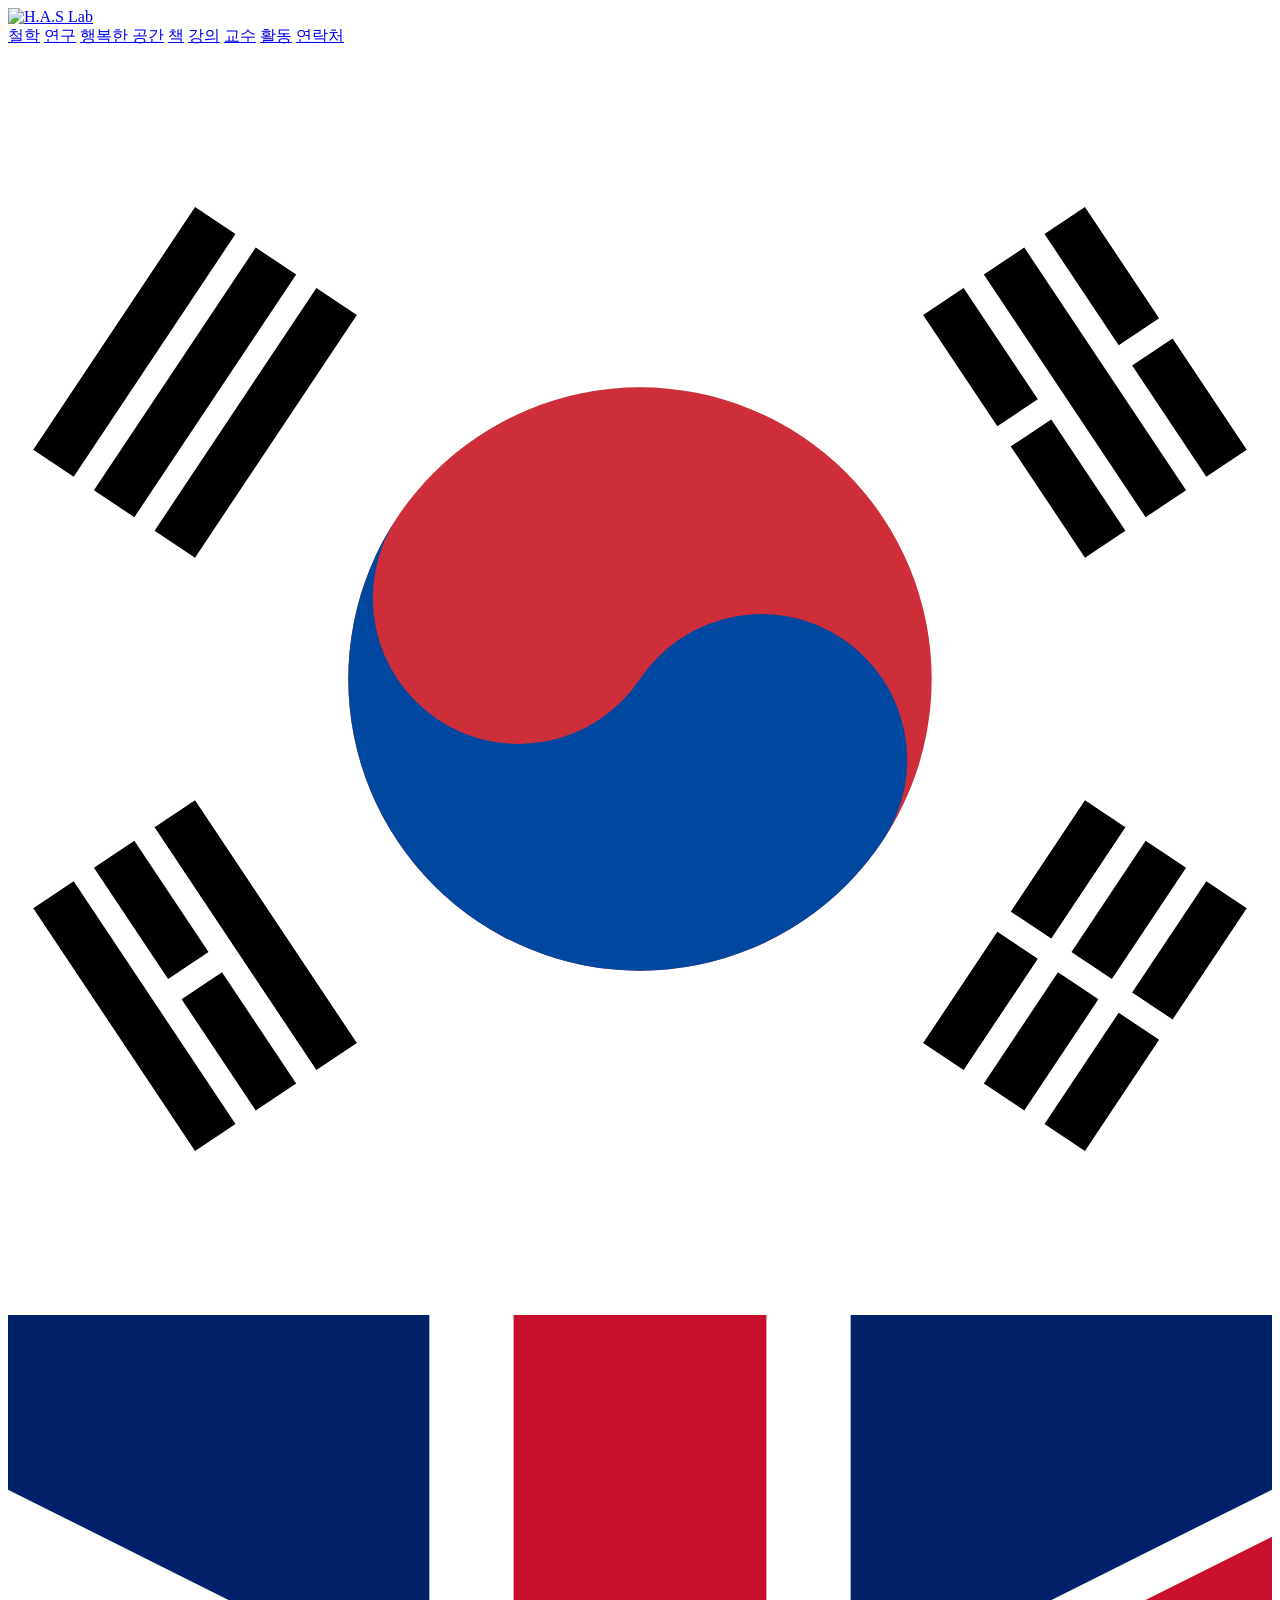
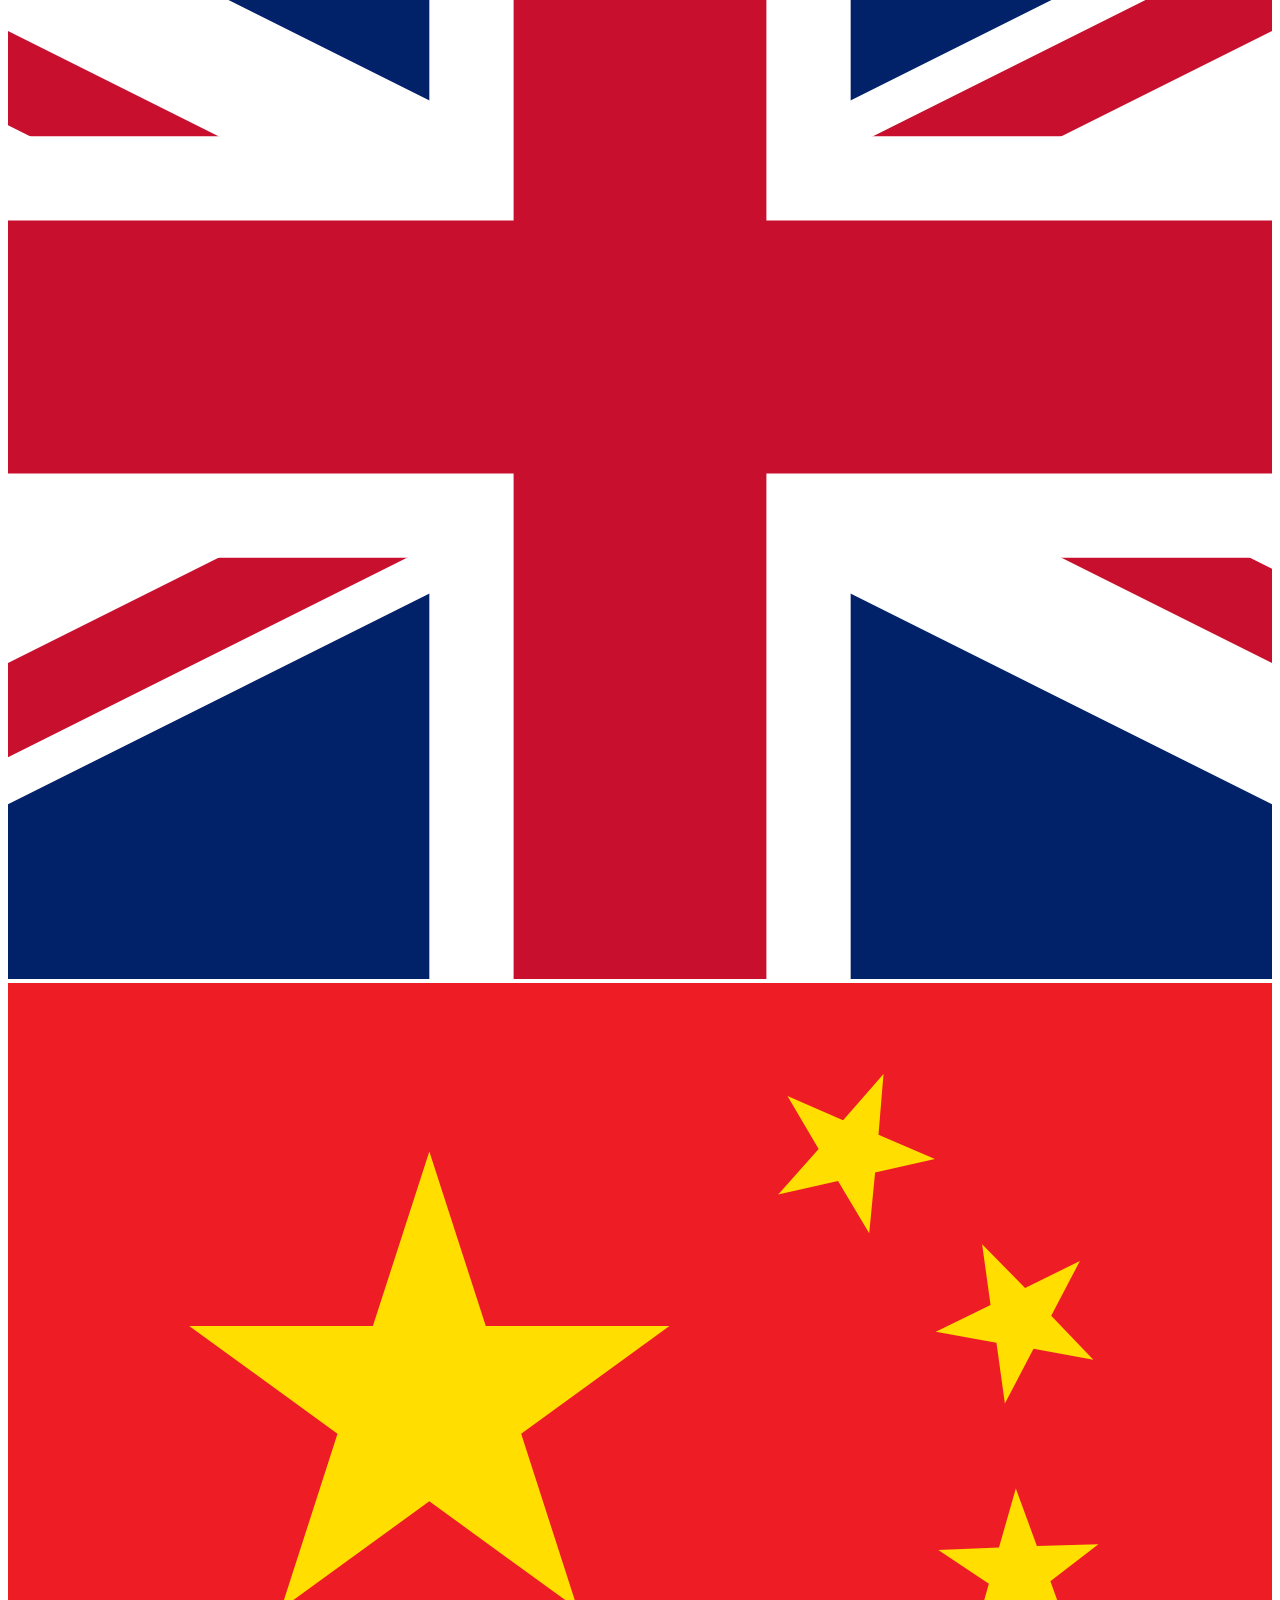
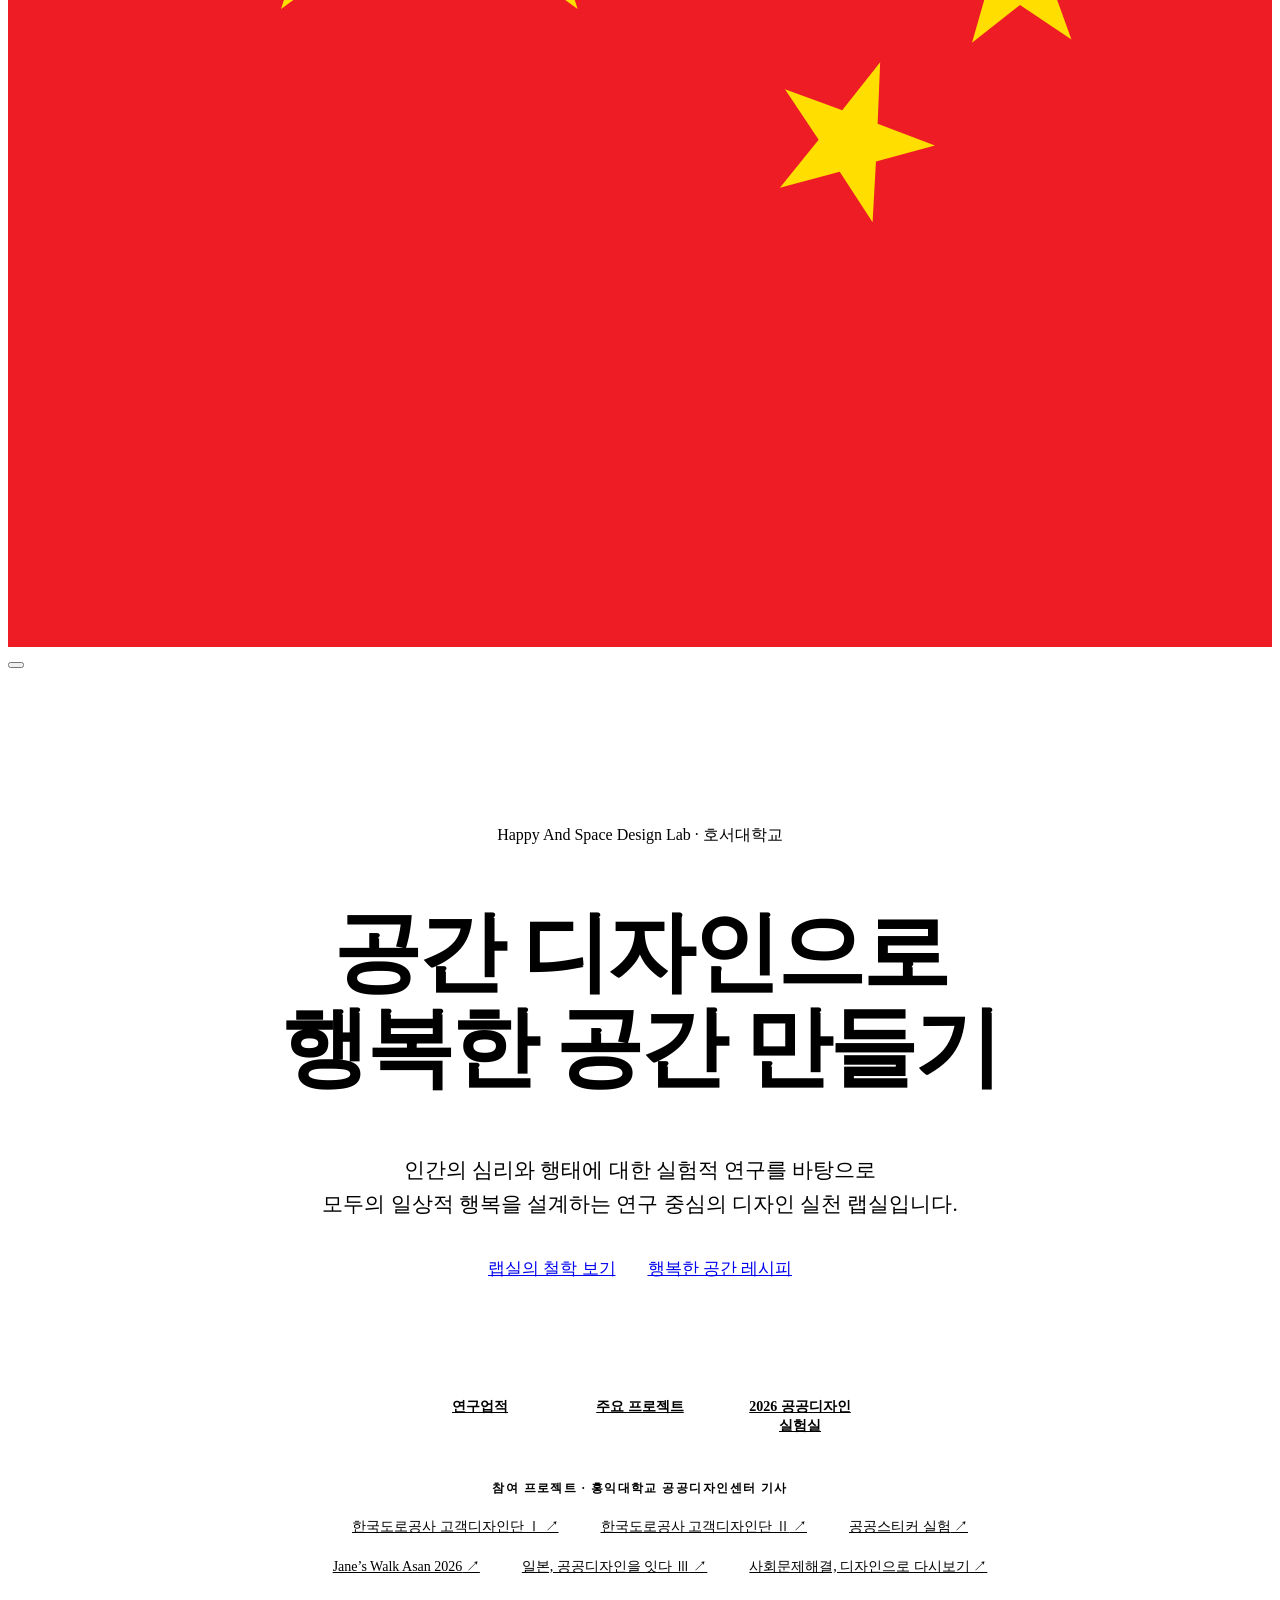
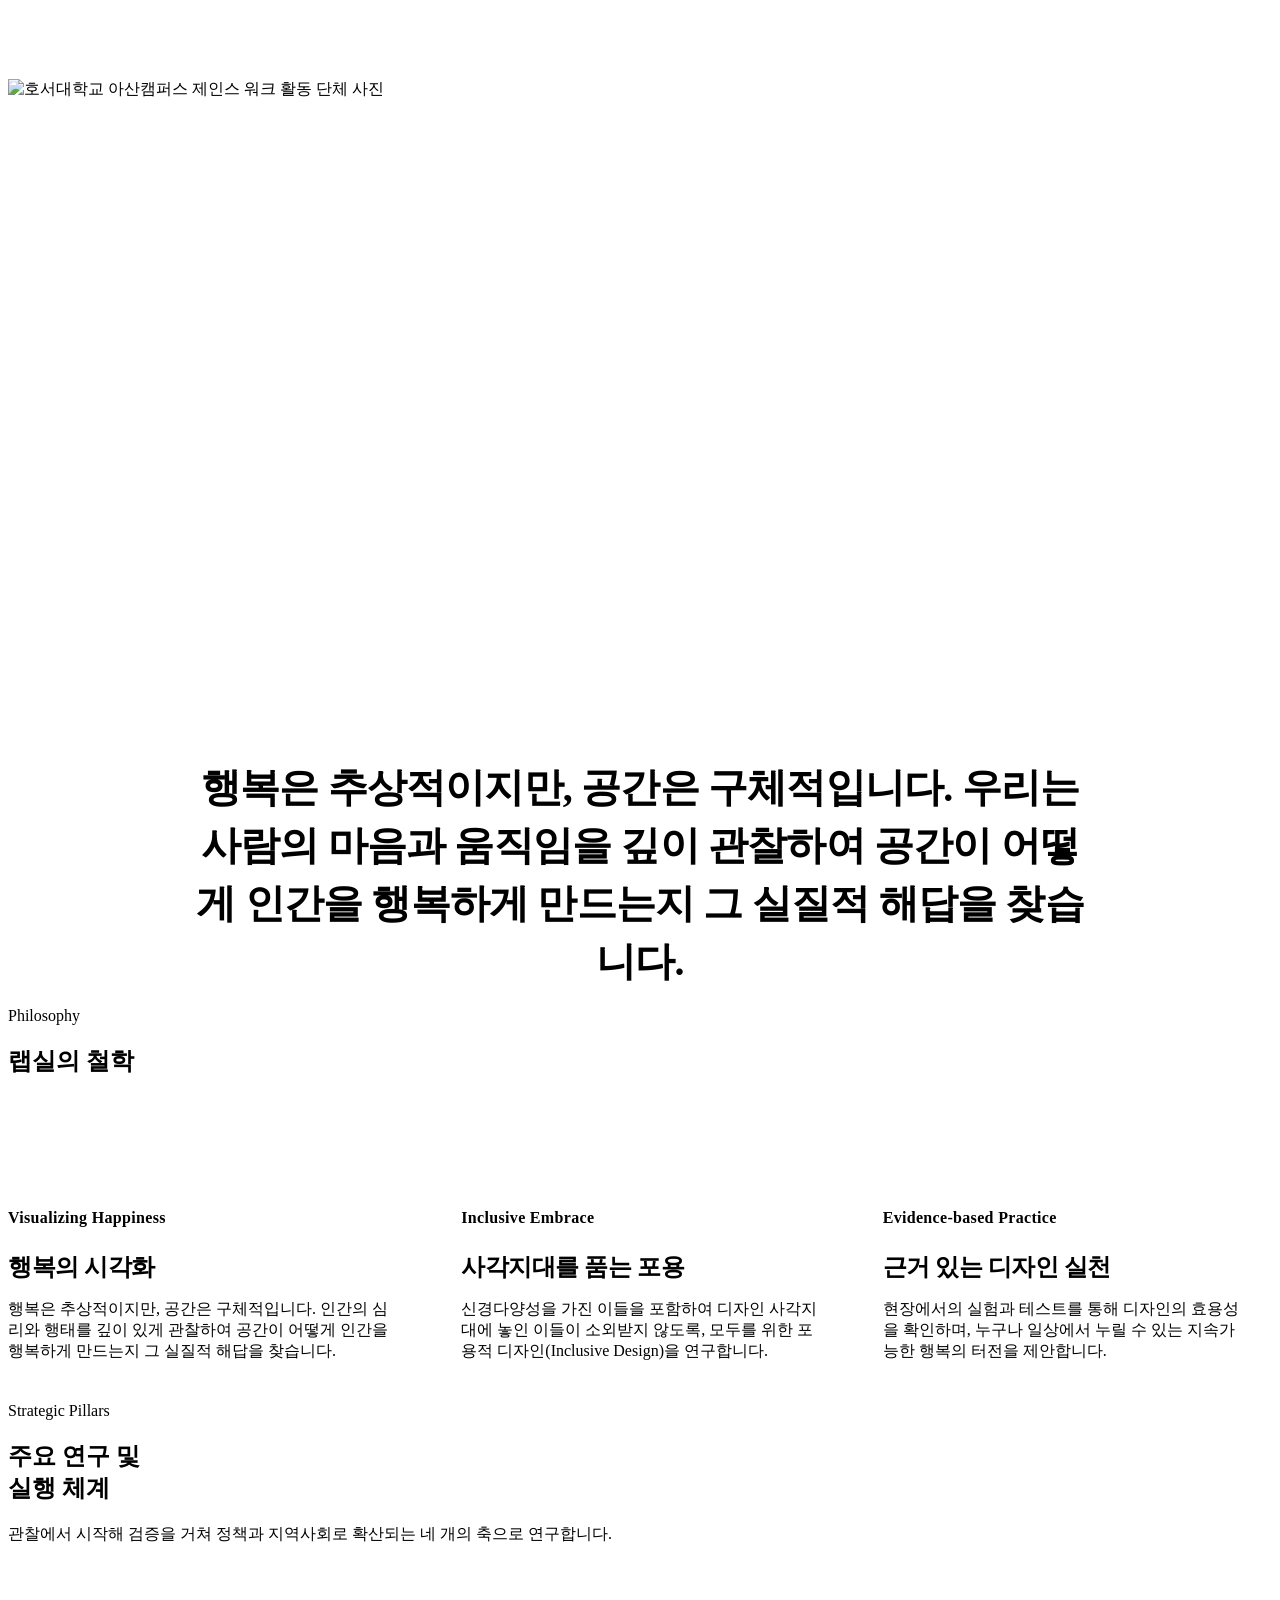
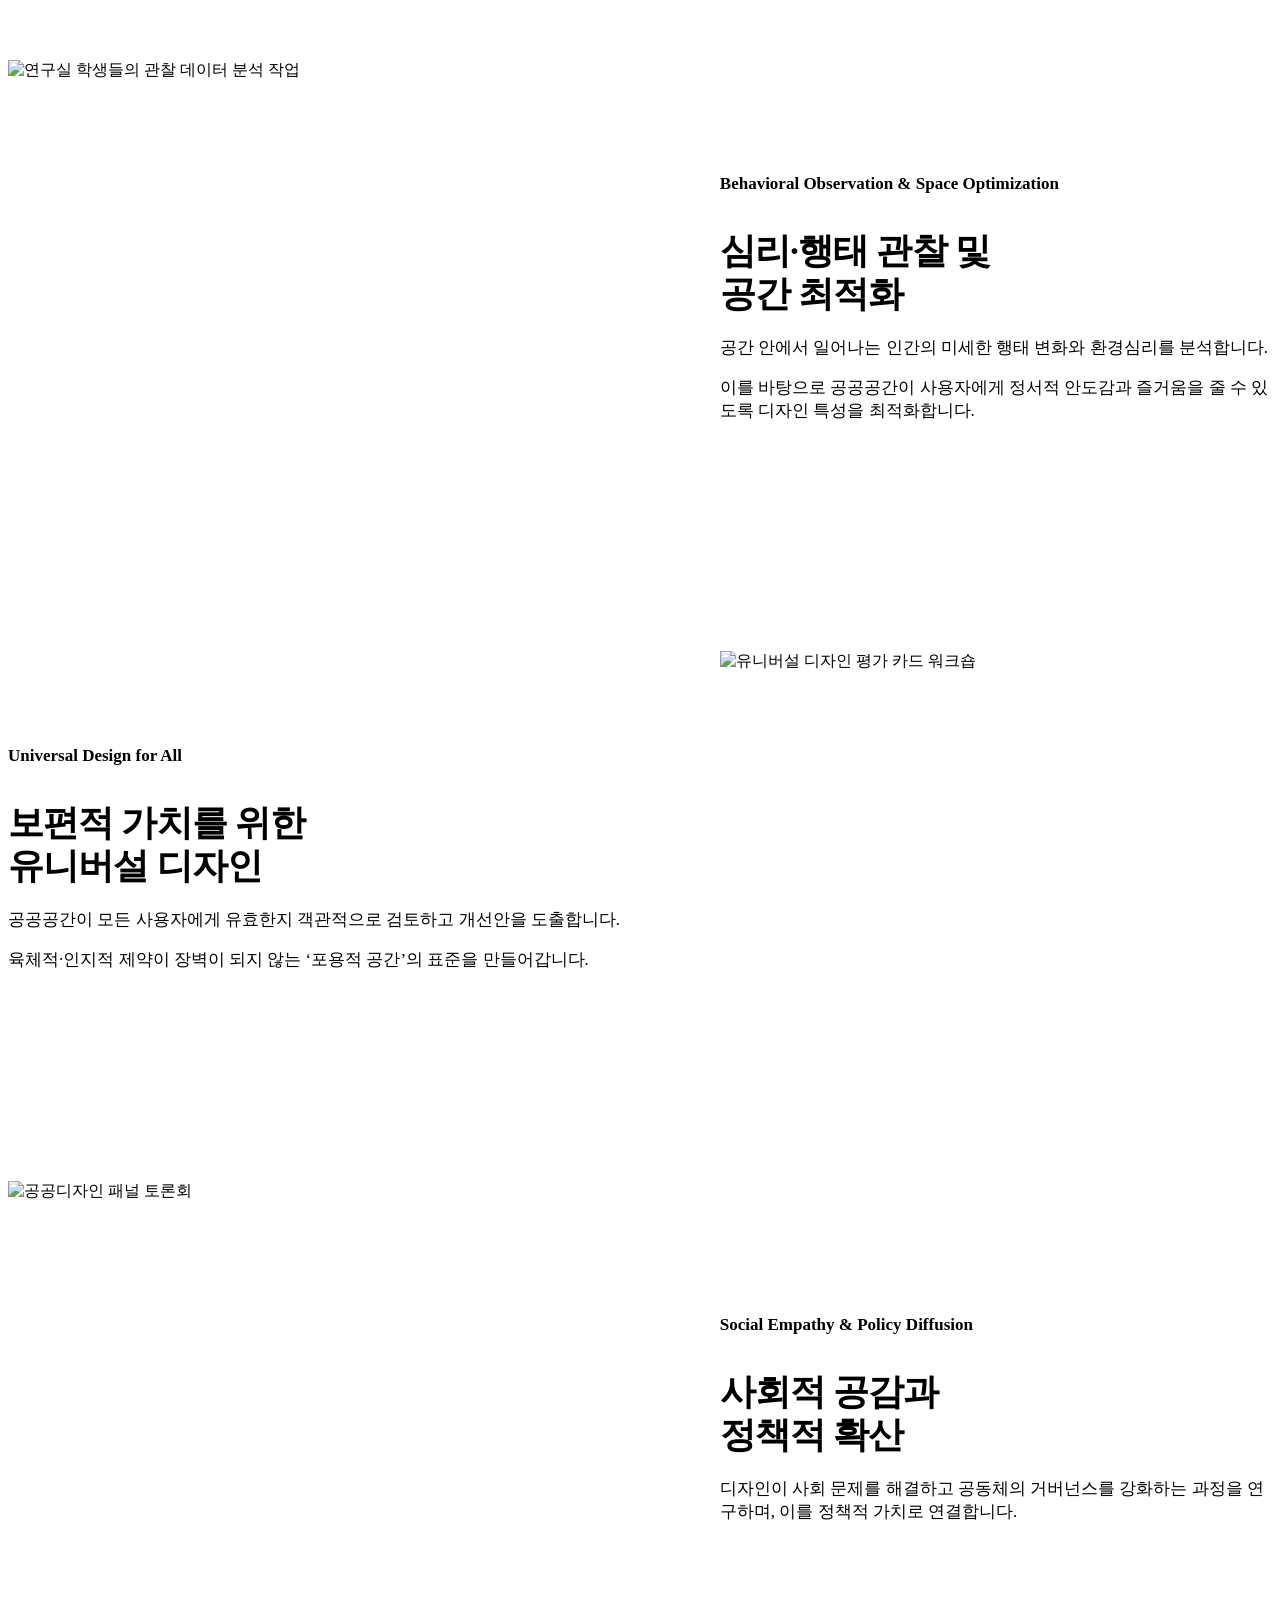
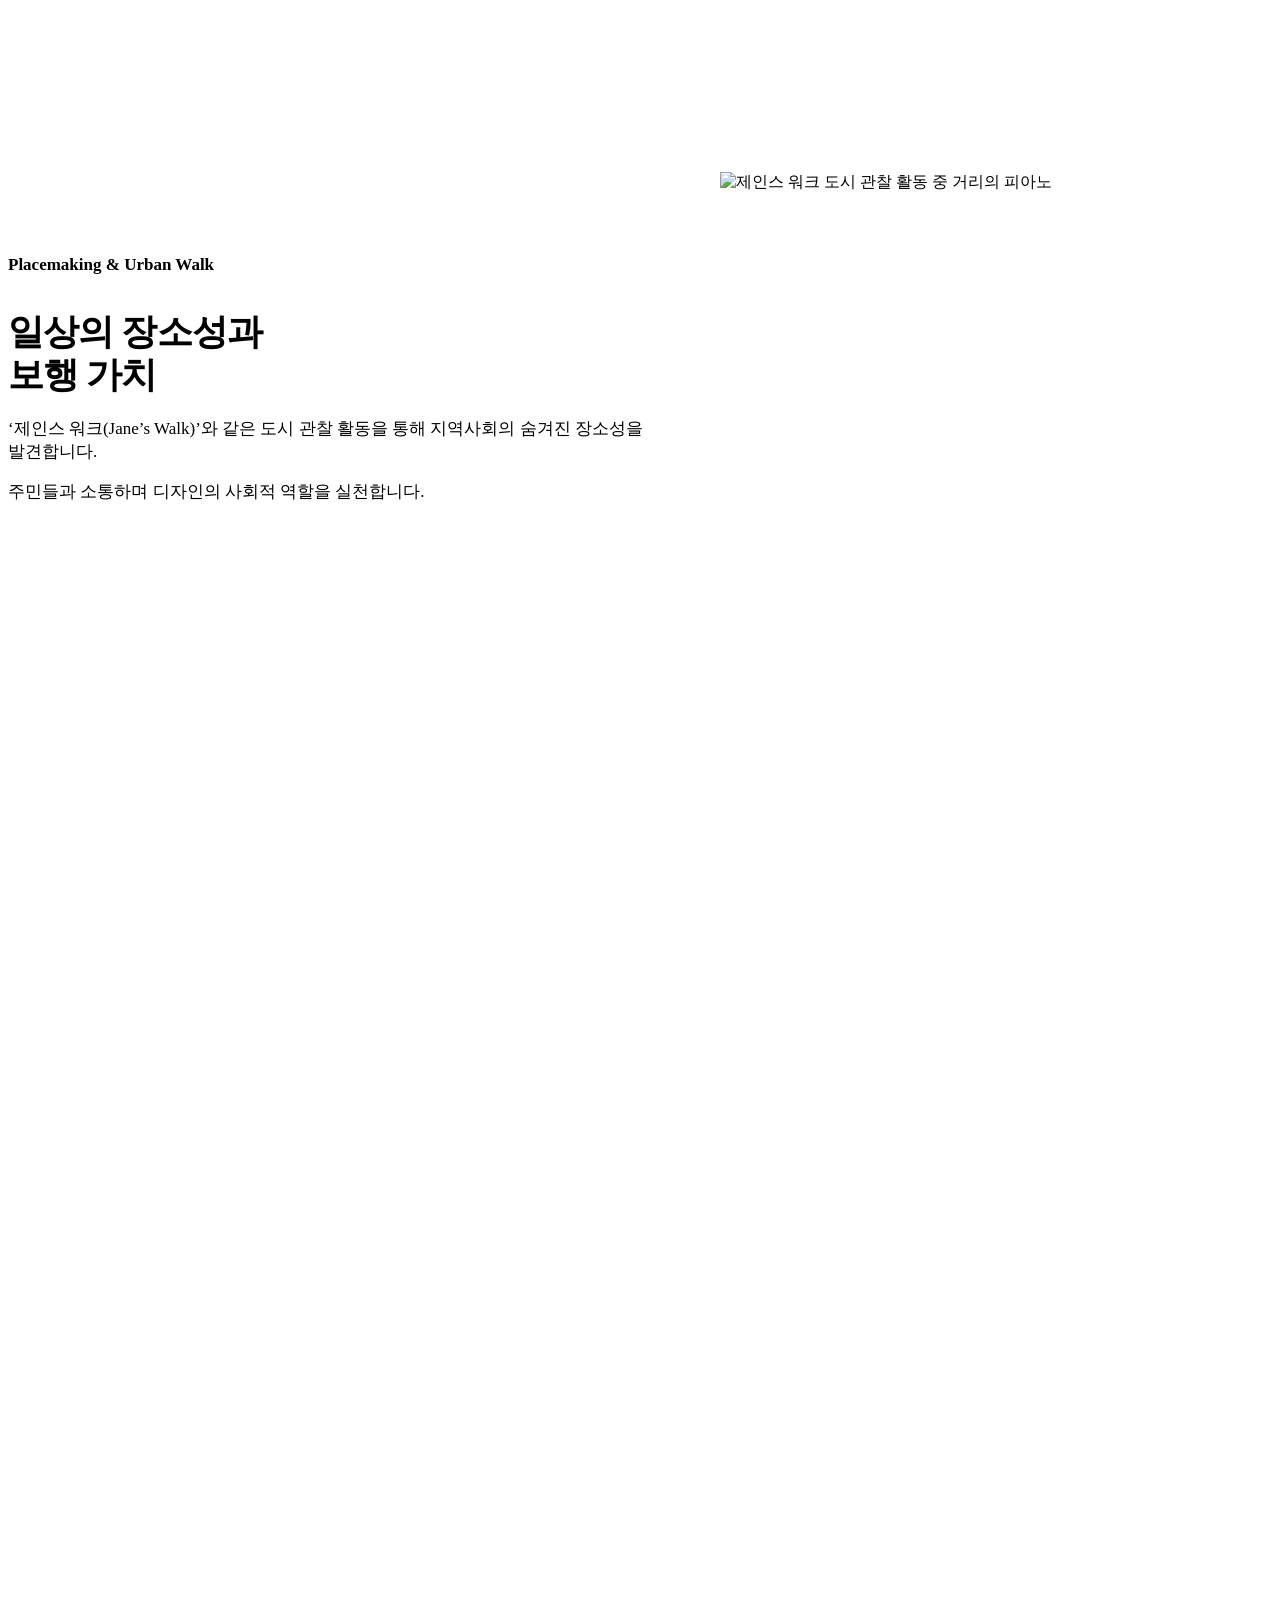
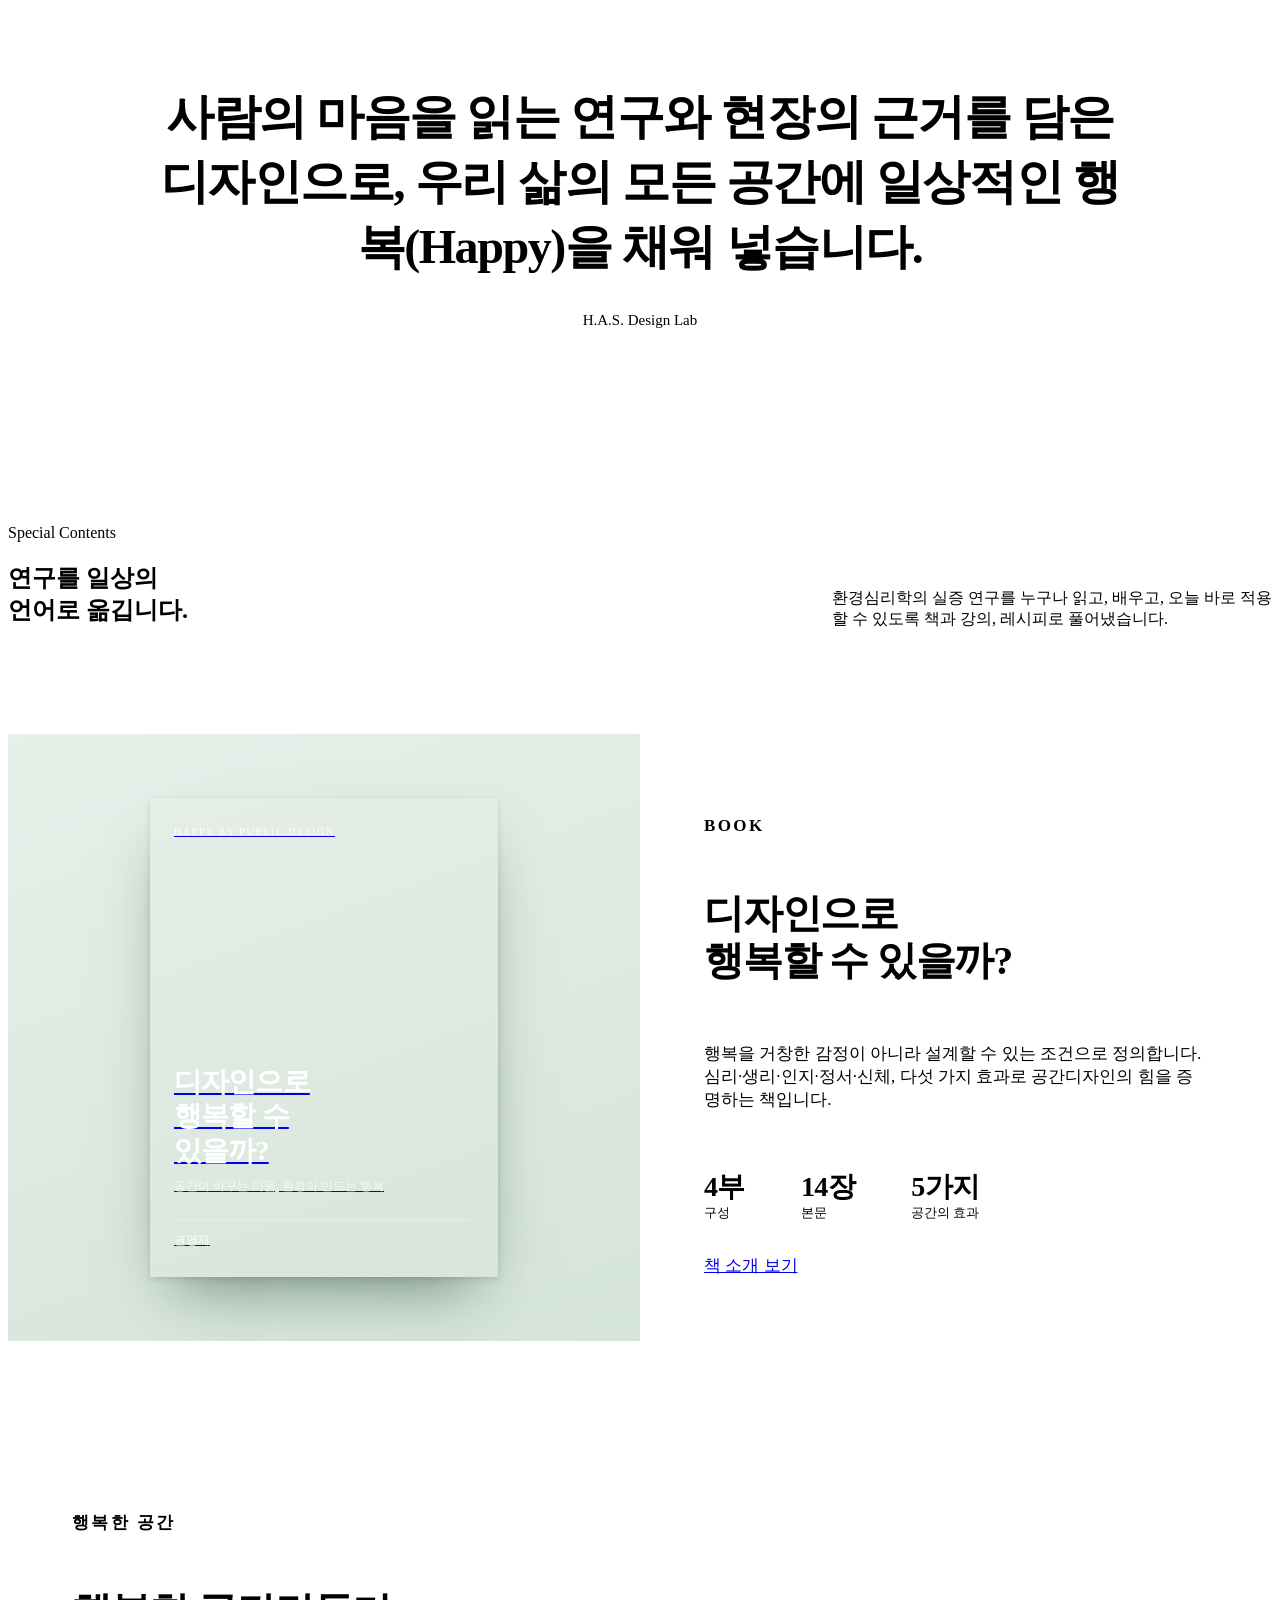
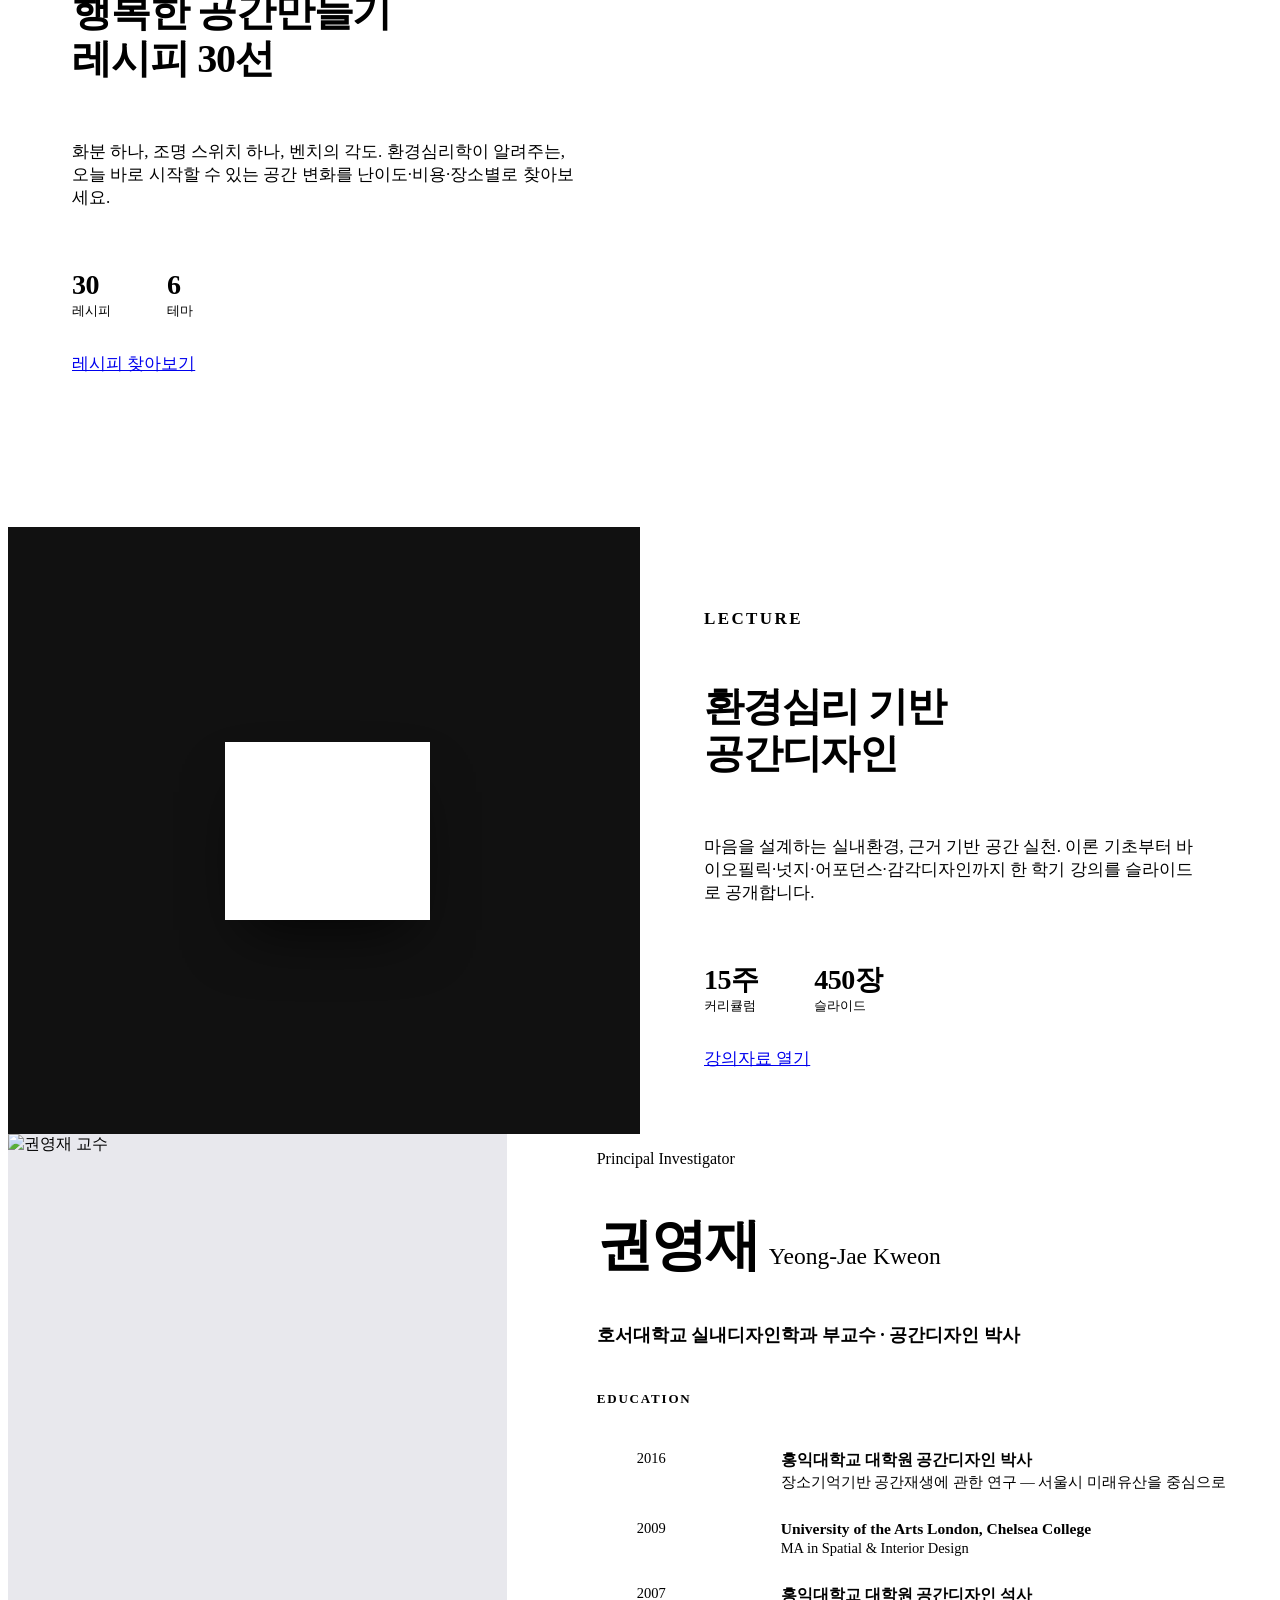
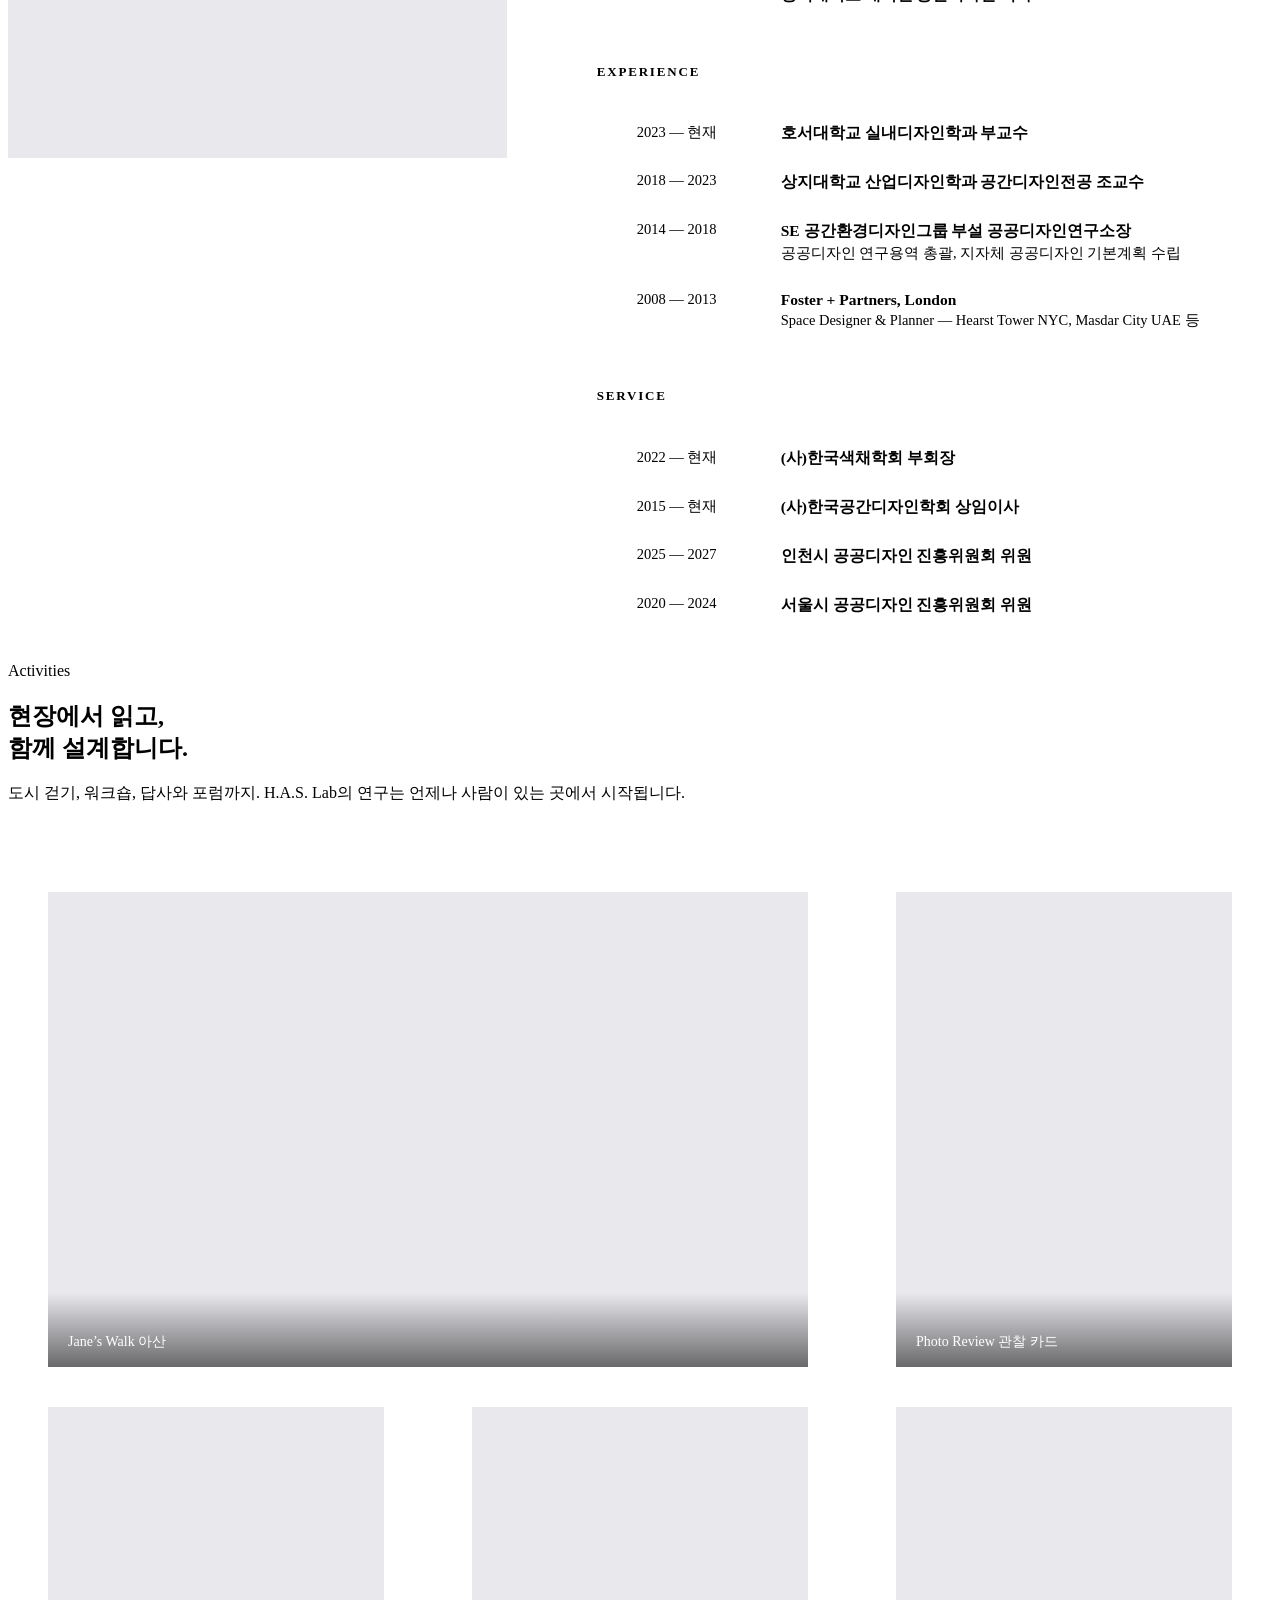
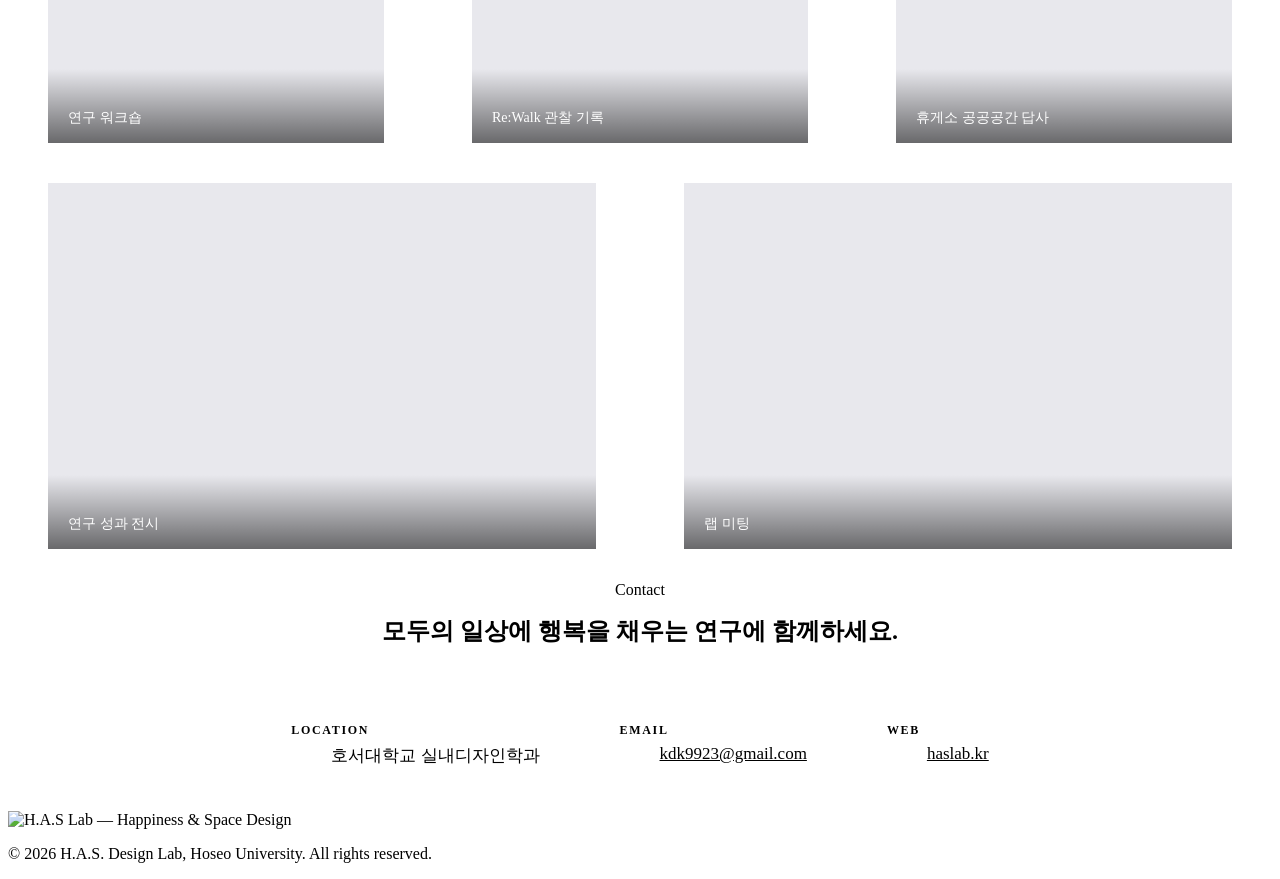
==== index.html @ a27f0dfb "Change main hero title and add README - Hero: "공간 디자인으로 / 행복한 공간 만들기" - Add README with editing and " ====
<!doctype html>
<html lang="ko">
<head>
<meta charset="utf-8">
<meta name="viewport" content="width=device-width, initial-scale=1">
<title>H.A.S. Design Lab</title>
<meta name="description" content="호서대학교 권영재 교수 연구실 H.A.S. Design Lab — 인간의 심리와 행태에 대한 실험적 연구를 바탕으로 모두의 일상적 행복을 설계합니다.">
<link rel="icon" href="assets/logo.png">
<link rel="stylesheet" href="https://cdn.jsdelivr.net/gh/orioncactus/pretendard@v1.3.9/dist/web/variable/pretendardvariable-dynamic-subset.min.css">
<link rel="stylesheet" href="assets/site.css">
<style>
  /* ---------- Hero ---------- */
  .hero { text-align: center; padding: clamp(72px, 12vw, 140px) 0 clamp(48px, 7vw, 80px); }
  .hero h1 { font-size: clamp(40px, 7.4vw, 88px); line-height: 1.08; letter-spacing: -.035em; font-weight: 700; }
  .hero h1 em { font-style: normal; color: var(--green); }
  .hero p.lead { max-width: 680px; margin: 28px auto 0; font-size: clamp(17px, 2vw, 21px); color: var(--ink-2); line-height: 1.6; }
  .hero-cta { margin-top: 36px; display: flex; justify-content: center; gap: 32px; font-size: 17px; flex-wrap: wrap; }
  .quick { margin-top: 44px; display: flex; justify-content: center; gap: clamp(8px, 4vw, 48px); }
  .quick a { flex: 0 1 112px; min-width: 0; display: flex; flex-direction: column; align-items: center; gap: 10px; font-size: 14px; font-weight: 600; line-height: 1.35; color: var(--ink); }
  .quick .ic { width: 64px; height: 64px; border-radius: 50%; background: var(--green); display: grid; place-items: center; transition: transform .25s, background .25s; }
  .quick .ic svg { width: 28px; height: 28px; fill: none; stroke: #fff; stroke-width: 1.6; stroke-linecap: round; stroke-linejoin: round; }
  .quick a:hover .ic, .quick a:focus-visible .ic { transform: translateY(-3px); background: var(--green-soft); }
  .joined { margin: 44px auto 0; max-width: 760px; }
  .joined-title { font-size: 12px; font-weight: 600; letter-spacing: .12em; color: var(--ink-3); }
  .joined ul { list-style: none; margin-top: 14px; display: flex; flex-wrap: wrap; justify-content: center; gap: 8px 10px; }
  .joined a { display: inline-block; padding: 7px 16px; border: 1px solid var(--line); border-radius: 999px; font-size: 14px; color: var(--ink-2); transition: border-color .2s, color .2s, background .2s; }
  .joined a::after { content: " ↗"; color: var(--ink-3); }
  .joined a:hover { border-color: var(--green); color: var(--green); background: var(--green-tint); }
  .hero-image { height: clamp(320px, 62vw, 680px); overflow: hidden; }
  .hero-image img { object-position: center 70%; }

  /* Intro statement */
  .intro { text-align: center; }
  .intro p.big { font-size: clamp(24px, 3.6vw, 40px); line-height: 1.45; letter-spacing: -.02em; font-weight: 600; max-width: 900px; margin: 0 auto; color: var(--ink-3); }
  .intro p.big strong { color: var(--ink); font-weight: 600; }
  .intro p.big .g { color: var(--green); }

  /* Philosophy */
  .philosophy-grid { margin-top: clamp(48px, 7vw, 80px); display: grid; grid-template-columns: repeat(3, 1fr); border-top: 1px solid var(--line); }
  .ph-item { padding: 36px 32px 8px 0; }
  .ph-item + .ph-item { padding-left: 32px; border-left: 1px solid var(--line); }
  .ph-en { font-size: 13px; color: var(--green); font-weight: 600; letter-spacing: .02em; margin-bottom: 10px; }
  .ph-item h3 { font-size: 24px; letter-spacing: -.02em; font-weight: 700; margin-bottom: 14px; }
  .ph-item p { font-size: 16px; color: var(--ink-2); }

  /* Research pillars */
  .research-head { max-width: 720px; }
  .pillar { display: grid; grid-template-columns: 1.15fr 1fr; gap: clamp(32px, 6vw, 80px); align-items: center; margin-top: clamp(64px, 9vw, 120px); }
  .pillar.reverse .pillar-media { order: 2; }
  .pillar-media { aspect-ratio: 4 / 3; overflow: hidden; background: var(--bg-alt); }
  .pillar-media img { transition: transform 1.2s cubic-bezier(.2,.7,.2,1); }
  .pillar:hover .pillar-media img { transform: scale(1.03); }
  .pillar-en { font-size: 14px; font-weight: 600; color: var(--green); margin-bottom: 12px; }
  .pillar h3 { font-size: clamp(26px, 3.2vw, 36px); letter-spacing: -.025em; line-height: 1.2; font-weight: 700; margin-bottom: 20px; }
  .pillar p { font-size: 17px; color: var(--ink-2); }
  .pillar p + p { margin-top: 12px; }

  /* Commitment */
  .commit { background: var(--green-deep); color: #fff; }
  .commit .kicker { color: var(--green-mint); }
  .commit-list { margin-top: clamp(56px, 8vw, 96px); }
  .commit-row { display: grid; grid-template-columns: 1fr 1.4fr; gap: 40px; align-items: baseline; padding: 40px 0; border-top: 1px solid rgba(255,255,255,.16); }
  .commit-row:last-child { border-bottom: 1px solid rgba(255,255,255,.16); }
  .commit-row h3 { font-size: clamp(28px, 3.6vw, 44px); letter-spacing: -.03em; font-weight: 700; line-height: 1.15; }
  .commit-row h3 span { display: block; font-size: 14px; font-weight: 500; letter-spacing: .04em; color: var(--green-mint); margin-top: 10px; }
  .commit-row p { font-size: clamp(17px, 1.8vw, 20px); color: rgba(255,255,255,.78); }

  /* Quote */
  .quote { text-align: center; padding: clamp(100px, 14vw, 180px) 0; }
  .quote blockquote { font-size: clamp(26px, 4vw, 48px); line-height: 1.35; letter-spacing: -.03em; font-weight: 700; max-width: 960px; margin: 0 auto; }
  .quote blockquote .g { color: var(--green); }
  .quote cite { display: block; margin-top: 32px; font-style: normal; font-size: 15px; color: var(--ink-3); }

  /* Special contents */
  .special-head { display: flex; justify-content: space-between; align-items: end; gap: 32px; flex-wrap: wrap; }
  .feature { display: grid; grid-template-columns: 1fr 1fr; margin-top: clamp(56px, 8vw, 88px); min-height: 520px; }
  .feature.reverse .feature-visual { order: 2; }
  .feature-visual { position: relative; overflow: hidden; display: flex; align-items: center; justify-content: center; padding: 48px; }
  .feature-body { padding: clamp(36px, 5vw, 64px); display: flex; flex-direction: column; justify-content: center; background: #fff; }
  .feature-tag { font-size: 13px; font-weight: 600; letter-spacing: .14em; text-transform: uppercase; color: var(--green); margin-bottom: 14px; }
  .feature-body h3 { font-size: clamp(28px, 3.4vw, 40px); letter-spacing: -.03em; line-height: 1.18; font-weight: 700; }
  .feature-body p { margin-top: 18px; font-size: 17px; color: var(--ink-2); }
  .feature-body .facts { margin-top: 28px; display: flex; gap: 0; border-top: 1px solid var(--line); }
  .feature-body .facts div { padding: 16px 28px 0 0; margin-right: 28px; }
  .feature-body .facts b { display: block; font-size: 28px; font-weight: 700; letter-spacing: -.02em; color: var(--green); line-height: 1.1; }
  .feature-body .facts span { font-size: 13px; color: var(--ink-3); }
  .feature-body .link-arrow { margin-top: 32px; font-size: 17px; }

  /* Book cover (typographic) */
  .v-book { background: linear-gradient(160deg, #e7efe9, #d5e4da); }
  .cover { width: min(300px, 70%); aspect-ratio: 176 / 248; background: var(--green-deep); color: #fff; padding: 28px 24px; display: flex; flex-direction: column; box-shadow: 0 30px 60px -24px rgba(8,48,31,.55), 0 2px 6px rgba(0,0,0,.12); transition: transform .8s cubic-bezier(.2,.7,.2,1); }
  .feature:hover .cover { transform: translateY(-8px) rotate(-1deg); }
  .cover small { font-size: 10px; letter-spacing: .16em; text-transform: uppercase; color: var(--green-mint); }
  .cover strong { margin-top: auto; font-size: clamp(22px, 2.4vw, 28px); line-height: 1.22; letter-spacing: -.03em; }
  .cover i { font-style: normal; font-size: 12px; color: rgba(255,255,255,.7); margin-top: 10px; }
  .cover em { font-style: normal; font-size: 12px; margin-top: 24px; padding-top: 12px; border-top: 1px solid rgba(255,255,255,.25); }

  /* Recipe visual */
  .v-recipe { background: var(--green); color: #fff; flex-direction: column; align-items: stretch; justify-content: center; }
  .v-recipe ul { list-style: none; width: 100%; max-width: 380px; margin: 0 auto; }
  .v-recipe li { display: flex; justify-content: space-between; gap: 16px; padding: 14px 0; border-bottom: 1px solid rgba(255,255,255,.18); font-size: 17px; font-weight: 500; }
  .v-recipe li span { font-size: 13px; color: var(--green-mint); white-space: nowrap; }
  .v-recipe .v-title { max-width: 380px; margin: 0 auto 18px; width: 100%; font-size: 13px; letter-spacing: .14em; text-transform: uppercase; color: var(--green-mint); font-weight: 600; }

  /* Lecture visual */
  .v-lecture { background: #111; color: #fff; }
  .slide-mock { width: min(420px, 88%); aspect-ratio: 16 / 9; background: #fff; color: var(--ink); padding: 7% 8%; display: flex; flex-direction: column; justify-content: center; box-shadow: 0 30px 60px -20px rgba(0,0,0,.7); }
  .slide-mock small { font-size: 10px; letter-spacing: .14em; text-transform: uppercase; color: var(--green); font-weight: 700; }
  .slide-mock strong { font-size: clamp(18px, 2.2vw, 26px); letter-spacing: -.03em; line-height: 1.2; margin-top: 8px; }
  .slide-mock i { font-style: normal; font-size: 11px; color: var(--ink-3); margin-top: 12px; }
  .v-lecture .stack { position: relative; }
  .v-lecture .stack::before, .v-lecture .stack::after { content: ""; position: absolute; inset: 0; background: #2a2a2c; z-index: -1; }
  .v-lecture .stack::before { transform: translate(14px, -14px); }
  .v-lecture .stack::after { transform: translate(28px, -28px); background: #1f1f21; z-index: -2; }

  /* Professor */
  .prof { display: grid; grid-template-columns: .85fr 1.15fr; gap: clamp(40px, 7vw, 96px); align-items: start; }
  .prof-photo { aspect-ratio: 4 / 5; overflow: hidden; background: #e8e8ed; position: sticky; top: 84px; }
  .prof-photo img { object-position: center 18%; }
  .prof-name { font-size: clamp(36px, 5vw, 56px); letter-spacing: -.035em; font-weight: 700; line-height: 1.1; }
  .prof-name small { font-size: .42em; font-weight: 500; color: var(--ink-3); letter-spacing: 0; margin-left: 10px; }
  .prof-title { margin-top: 14px; font-size: 18px; color: var(--green); font-weight: 600; }
  .prof-block { margin-top: 44px; }
  .prof-block h4 { font-size: 13px; font-weight: 600; letter-spacing: .14em; text-transform: uppercase; color: var(--ink-3); padding-bottom: 12px; border-bottom: 1px solid var(--line); }
  .cv { list-style: none; }
  .cv li { display: grid; grid-template-columns: 128px 1fr; gap: 16px; padding: 14px 0; border-bottom: 1px solid var(--line-2); font-size: 15.5px; }
  .cv .yr { color: var(--ink-3); font-variant-numeric: tabular-nums; font-size: 14.5px; }
  .cv .what b { font-weight: 600; }
  .cv .what span { display: block; color: var(--ink-2); font-size: 14.5px; margin-top: 2px; }

  /* Gallery */
  .gallery { margin-top: clamp(48px, 7vw, 72px); display: grid; grid-template-columns: repeat(12, 1fr); gap: 8px; }
  .gallery figure { position: relative; overflow: hidden; background: #e8e8ed; }
  .gallery figure img { transition: transform 1s cubic-bezier(.2,.7,.2,1); }
  .gallery figure:hover img { transform: scale(1.04); }
  .gallery figcaption { position: absolute; left: 0; right: 0; bottom: 0; padding: 40px 20px 16px; color: #fff; font-size: 14px; font-weight: 500; background: linear-gradient(to top, rgba(0,0,0,.55), rgba(0,0,0,0)); }
  .g-a { grid-column: span 8; aspect-ratio: 16 / 10; }
  .g-b { grid-column: span 4; }
  .g-b img { position: absolute; inset: 0; }
  .g-c, .g-d, .g-e { grid-column: span 4; aspect-ratio: 1 / 1; }
  .g-f, .g-g { grid-column: span 6; aspect-ratio: 3 / 2; }

  /* Contact */
  .contact { text-align: center; }
  .contact h2 { max-width: 760px; margin: 0 auto; }
  .contact-info { margin-top: 48px; display: flex; justify-content: center; flex-wrap: wrap; border-top: 1px solid var(--line); border-bottom: 1px solid var(--line); }
  .contact-info div { padding: 28px 40px; text-align: left; }
  .contact-info div + div { border-left: 1px solid var(--line); }
  .contact-info dt { font-size: 12px; font-weight: 600; letter-spacing: .14em; text-transform: uppercase; color: var(--ink-3); margin-bottom: 6px; }
  .contact-info dd { font-size: 17px; font-weight: 500; }
  .contact-info dd a { color: var(--green); }

  @media (max-width: 900px) {
    .philosophy-grid { grid-template-columns: 1fr; border-top: 0; }
    .ph-item, .ph-item + .ph-item { padding: 28px 0; border-left: 0; border-top: 1px solid var(--line); }
    .pillar, .pillar.reverse, .feature, .feature.reverse { grid-template-columns: 1fr; }
    .pillar.reverse .pillar-media, .feature.reverse .feature-visual { order: 0; }
    .feature { min-height: 0; }
    .feature-visual { min-height: 380px; }
    .commit-row { grid-template-columns: 1fr; gap: 14px; }
    .prof { grid-template-columns: 1fr; }
    .prof-photo { position: static; max-width: 420px; }
    .g-a, .g-b, .g-f, .g-g { grid-column: span 12; }
    .g-b { aspect-ratio: 16 / 10; }
    .g-c, .g-d { grid-column: span 6; }
    .g-e { grid-column: span 12; aspect-ratio: 16 / 10; }
  }
  @media (max-width: 760px) {
    .cv li { grid-template-columns: 1fr; gap: 2px; }
    .contact-info { flex-direction: column; }
    .contact-info div { padding: 22px 0; text-align: center; }
    .contact-info div + div { border-left: 0; border-top: 1px solid var(--line); }
  }
</style>
</head>
<body>

<nav class="nav" id="nav">
  <div class="wrap">
    <a href="index.html" class="nav-logo" aria-label="H.A.S. Design Lab 홈"><img src="assets/logo-white-compact.png" alt="H.A.S Lab"></a>
    <div class="nav-links">
      <a href="#philosophy">철학</a>
      <a href="#research">연구</a>
      <a href="happy-space.html">행복한 공간</a>
      <a href="book.html">책</a>
      <a href="lecture.html">강의</a>
      <a href="#professor">교수</a>
      <a href="#activities">활동</a>
      <a href="#contact">연락처</a>
    </div>
    <div class="lang" aria-label="언어 선택">
      <a class="lang-ko" href="?lang=ko" title="한국어" aria-label="한국어"><svg viewBox="-26 -26 52 52" aria-hidden="true"><rect x="-26" y="-26" width="52" height="52" fill="#fff"/><g transform="rotate(-56.3099)"><g id="kr-b2"><path id="kr-b" d="M-6-25H6M-6-22H6M-6-19H6" stroke="#000" stroke-width="2"/><use href="#kr-b" y="44"/></g><path stroke="#fff" d="M0,17v10"/><circle fill="#cd2e3a" r="12"/><path fill="#0047a0" d="M0-12A6,6 0 0 0 0,0A6,6 0 0 1 0,12A12,12 0 0 1 0-12z"/></g><g transform="rotate(-123.6901)"><use href="#kr-b2"/><path stroke="#fff" d="M0-23.5v3M0,17v3.5M0,23.5v3"/></g></svg></a>
      <a class="lang-en" href="?lang=en" title="English (Google Translate)" aria-label="English" lang="en"><svg viewBox="15 0 30 30" aria-hidden="true"><clipPath id="uk-t"><path d="M30,15h30v15zv15h-30zh-30v-15zv-15h30z"/></clipPath><path d="M0,0v30h60v-30z" fill="#012169"/><path d="M0,0 60,30M60,0 0,30" stroke="#fff" stroke-width="6"/><path d="M0,0 60,30M60,0 0,30" clip-path="url(#uk-t)" stroke="#c8102e" stroke-width="4"/><path d="M30,0v30M0,15h60" stroke="#fff" stroke-width="10"/><path d="M30,0v30M0,15h60" stroke="#c8102e" stroke-width="6"/></svg></a>
      <a class="lang-zh" href="?lang=zh" title="中文 (Google 翻译)" aria-label="中文" lang="zh"><svg viewBox="0 0 15 15" aria-hidden="true"><rect width="15" height="15" fill="#ee1c25"/><polygon points="5.00,2.00 5.67,4.07 7.85,4.07 6.09,5.35 6.76,7.43 5.00,6.15 3.24,7.43 3.91,5.35 2.15,4.07 4.33,4.07" fill="#ffde00"/><polygon points="9.14,2.51 9.62,1.97 9.25,1.34 9.91,1.63 10.39,1.08 10.33,1.80 11.00,2.09 10.29,2.25 10.22,2.97 9.85,2.35" fill="#ffde00"/><polygon points="11.01,4.14 11.66,3.82 11.56,3.10 12.07,3.62 12.72,3.30 12.38,3.95 12.88,4.47 12.17,4.34 11.83,4.99 11.73,4.27" fill="#ffde00"/><polygon points="11.04,6.73 11.76,6.70 11.96,6.00 12.21,6.68 12.94,6.66 12.37,7.10 12.62,7.79 12.01,7.38 11.44,7.83 11.64,7.13" fill="#ffde00"/><polygon points="9.22,8.38 9.90,8.63 10.35,8.06 10.32,8.79 11.00,9.05 10.30,9.24 10.26,9.96 9.87,9.36 9.16,9.55 9.62,8.98" fill="#ffde00"/></svg></a>
    </div>
    <button class="nav-toggle" id="navToggle" aria-label="메뉴 열기"><span></span><span></span></button>
  </div>
</nav>

<header class="hero" id="top">
  <div class="wrap">
    <p class="eyebrow reveal">Happy And Space Design Lab · 호서대학교</p>
    <h1 class="reveal">공간 디자인으로<br><em>행복한 공간 만들기</em></h1>
    <p class="lead reveal">인간의 심리와 행태에 대한 실험적 연구를 바탕으로<br>모두의 일상적 행복을 설계하는 연구 중심의 디자인 실천 랩실입니다.</p>
    <div class="hero-cta reveal">
      <a href="#philosophy" class="link-arrow">랩실의 철학 보기</a>
      <a href="happy-space.html" class="link-arrow">행복한 공간 레시피</a>
    </div>
    <nav class="quick reveal" aria-label="랩실 자료">
      <a href="research.html" data-popup="연구업적 · 2023.3–2026.9"><span class="ic"><svg viewBox="0 0 24 24" aria-hidden="true"><path d="M4 19.5V5a2 2 0 0 1 2-2h12v15H6a2 2 0 0 0-2 2zm0 0A2 2 0 0 0 6 22h12v-4"/><path d="M8 7h6M8 11h6"/></svg></span>연구업적</a>
      <a href="projects.html" data-popup="주요 프로젝트"><span class="ic"><svg viewBox="0 0 24 24" aria-hidden="true"><rect x="3" y="7" width="18" height="13" rx="2"/><path d="M8 7V5a2 2 0 0 1 2-2h4a2 2 0 0 1 2 2v2M3 13h18"/></svg></span>주요 프로젝트</a>
      <a href="lab-plan.html" data-popup="2026 공공디자인 실험실 · 세부계획"><span class="ic"><svg viewBox="0 0 24 24" aria-hidden="true"><path d="M9 3h6M10 3v6L4.5 18.5A1.7 1.7 0 0 0 6 21h12a1.7 1.7 0 0 0 1.5-2.5L14 9V3"/><path d="M7 15h10"/></svg></span>2026 공공디자인<br>실험실</a>
    </nav>
    <div class="joined reveal">
      <p class="joined-title">참여 프로젝트 · 홍익대학교 공공디자인센터 기사</p>
      <ul>
        <li><a href="https://blog.naver.com/hipdcenter/224244500939" target="_blank" rel="noopener">한국도로공사 고객디자인단 Ⅰ</a></li>
        <li><a href="https://blog.naver.com/hipdcenter/224360746639" target="_blank" rel="noopener">한국도로공사 고객디자인단 Ⅱ</a></li>
        <li><a href="https://blog.naver.com/hipdcenter/224079856984" target="_blank" rel="noopener">공공스티커 실험</a></li>
        <li><a href="https://blog.naver.com/hipdcenter/224317677431" target="_blank" rel="noopener">Jane’s Walk Asan 2026</a></li>
        <li><a href="https://blog.naver.com/hipdcenter/223393647759" target="_blank" rel="noopener">일본, 공공디자인을 잇다 Ⅲ</a></li>
        <li><a href="https://blog.naver.com/hipdcenter/223591099412" target="_blank" rel="noopener">사회문제해결, 디자인으로 다시보기</a></li>
      </ul>
    </div>
  </div>
</header>
<div class="hero-image reveal"><img src="assets/janeswalk.jpg" alt="호서대학교 아산캠퍼스 제인스 워크 활동 단체 사진"></div>

<section class="intro">
  <div class="wrap">
    <p class="big reveal">행복은 추상적이지만, <strong>공간은 구체적입니다.</strong> 우리는 사람의 마음과 움직임을 깊이 관찰하여 <span class="g">공간이 어떻게 인간을 행복하게 만드는지</span> 그 실질적 해답을 찾습니다.</p>
  </div>
</section>

<section class="section-alt" id="philosophy">
  <div class="wrap">
    <p class="kicker reveal">Philosophy</p>
    <h2 class="reveal">랩실의 철학</h2>
    <div class="philosophy-grid">
      <article class="ph-item reveal">
        <p class="ph-en">Visualizing Happiness</p>
        <h3>행복의 시각화</h3>
        <p>행복은 추상적이지만, 공간은 구체적입니다. 인간의 심리와 행태를 깊이 있게 관찰하여 공간이 어떻게 인간을 행복하게 만드는지 그 실질적 해답을 찾습니다.</p>
      </article>
      <article class="ph-item reveal">
        <p class="ph-en">Inclusive Embrace</p>
        <h3>사각지대를 품는 포용</h3>
        <p>신경다양성을 가진 이들을 포함하여 디자인 사각지대에 놓인 이들이 소외받지 않도록, 모두를 위한 포용적 디자인(Inclusive Design)을 연구합니다.</p>
      </article>
      <article class="ph-item reveal">
        <p class="ph-en">Evidence-based Practice</p>
        <h3>근거 있는 디자인 실천</h3>
        <p>현장에서의 실험과 테스트를 통해 디자인의 효용성을 확인하며, 누구나 일상에서 누릴 수 있는 지속가능한 행복의 터전을 제안합니다.</p>
      </article>
    </div>
  </div>
</section>

<section id="research">
  <div class="wrap">
    <div class="research-head">
      <p class="kicker reveal">Strategic Pillars</p>
      <h2 class="reveal">주요 연구 및<br>실행 체계</h2>
      <p class="section-lead reveal">관찰에서 시작해 검증을 거쳐 정책과 지역사회로 확산되는 네 개의 축으로 연구합니다.</p>
    </div>

    <article class="pillar reveal">
      <div class="pillar-media"><img src="assets/studio.jpg" alt="연구실 학생들의 관찰 데이터 분석 작업" loading="lazy"></div>
      <div>
        <p class="pillar-en">Behavioral Observation &amp; Space Optimization</p>
        <h3>심리·행태 관찰 및<br>공간 최적화</h3>
        <p>공간 안에서 일어나는 인간의 미세한 행태 변화와 환경심리를 분석합니다.</p>
        <p>이를 바탕으로 공공공간이 사용자에게 정서적 안도감과 즐거움을 줄 수 있도록 디자인 특성을 최적화합니다.</p>
      </div>
    </article>

    <article class="pillar reverse reveal">
      <div class="pillar-media"><img src="assets/cards.jpg" alt="유니버설 디자인 평가 카드 워크숍" loading="lazy"></div>
      <div>
        <p class="pillar-en">Universal Design for All</p>
        <h3>보편적 가치를 위한<br>유니버설 디자인</h3>
        <p>공공공간이 모든 사용자에게 유효한지 객관적으로 검토하고 개선안을 도출합니다.</p>
        <p>육체적·인지적 제약이 장벽이 되지 않는 ‘포용적 공간’의 표준을 만들어갑니다.</p>
      </div>
    </article>

    <article class="pillar reveal">
      <div class="pillar-media"><img src="assets/forum.jpg" alt="공공디자인 패널 토론회" loading="lazy"></div>
      <div>
        <p class="pillar-en">Social Empathy &amp; Policy Diffusion</p>
        <h3>사회적 공감과<br>정책적 확산</h3>
        <p>디자인이 사회 문제를 해결하고 공동체의 거버넌스를 강화하는 과정을 연구하며, 이를 정책적 가치로 연결합니다.</p>
      </div>
    </article>

    <article class="pillar reverse reveal">
      <div class="pillar-media"><img src="assets/piano.jpg" alt="제인스 워크 도시 관찰 활동 중 거리의 피아노" loading="lazy"></div>
      <div>
        <p class="pillar-en">Placemaking &amp; Urban Walk</p>
        <h3>일상의 장소성과<br>보행 가치</h3>
        <p>‘제인스 워크(Jane’s Walk)’와 같은 도시 관찰 활동을 통해 지역사회의 숨겨진 장소성을 발견합니다.</p>
        <p>주민들과 소통하며 디자인의 사회적 역할을 실천합니다.</p>
      </div>
    </article>
  </div>
</section>

<section class="commit" id="commitment">
  <div class="wrap">
    <p class="kicker reveal">Our Commitment</p>
    <h2 class="reveal">H.A.S. Lab의 약속</h2>
    <div class="commit-list">
      <div class="commit-row reveal">
        <h3>관찰하는 연구<span>Observe</span></h3>
        <p>책상 위가 아닌 현장에서 사람의 마음과 움직임을 읽습니다.</p>
      </div>
      <div class="commit-row reveal">
        <h3>증명하는 디자인<span>Prove</span></h3>
        <p>실험과 근거를 통해 공간이 주는 행복의 가치를 증명합니다.</p>
      </div>
      <div class="commit-row reveal">
        <h3>확산하는 행복<span>Spread</span></h3>
        <p>소수만을 위한 디자인이 아닌, 사회 사각지대를 해소하는 보편적 행복을 지향합니다.</p>
      </div>
    </div>
  </div>
</section>

<section class="quote">
  <div class="wrap">
    <blockquote class="reveal">사람의 마음을 읽는 연구와 현장의 근거를 담은 디자인으로, 우리 삶의 모든 공간에 <span class="g">일상적인 행복(Happy)</span>을 채워 넣습니다.</blockquote>
    <cite class="reveal">H.A.S. Design Lab</cite>
  </div>
</section>

<section class="section-alt" id="special">
  <div class="wrap">
    <div class="special-head">
      <div>
        <p class="kicker reveal">Special Contents</p>
        <h2 class="reveal">연구를 일상의<br>언어로 옮깁니다.</h2>
      </div>
      <p class="section-lead reveal" style="max-width:440px">환경심리학의 실증 연구를 누구나 읽고, 배우고, 오늘 바로 적용할 수 있도록 책과 강의, 레시피로 풀어냈습니다.</p>
    </div>

    <article class="feature reveal">
      <a class="feature-visual v-book" href="book.html" aria-label="디자인으로 행복할 수 있을까? 책 소개">
        <div class="cover">
          <small>Happy by Public Design</small>
          <strong>디자인으로<br>행복할 수<br>있을까?</strong>
          <i>공간이 바꾸는 마음, 환경이 만드는 행복</i>
          <em>권영재</em>
        </div>
      </a>
      <div class="feature-body">
        <p class="feature-tag">Book</p>
        <h3>디자인으로<br>행복할 수 있을까?</h3>
        <p>행복을 거창한 감정이 아니라 설계할 수 있는 조건으로 정의합니다. 심리·생리·인지·정서·신체, 다섯 가지 효과로 공간디자인의 힘을 증명하는 책입니다.</p>
        <div class="facts">
          <div><b>4부</b><span>구성</span></div>
          <div><b>14장</b><span>본문</span></div>
          <div><b>5가지</b><span>공간의 효과</span></div>
        </div>
        <a class="link-arrow" href="book.html">책 소개 보기</a>
      </div>
    </article>

    <article class="feature reverse reveal">
      <a class="feature-visual v-recipe" href="happy-space.html" aria-label="행복한 공간 레시피 보기">
        <p class="v-title">30 Recipes for Happy Spaces</p>
        <ul>
          <li>등 뒤의 벽, 앞의 풍경<span>★ · ₩</span></li>
          <li>책상 위 작은 숲<span>★ · ₩</span></li>
          <li>창밖 녹색 3분 처방전<span>★ · ₩</span></li>
          <li>재미있는 계단 만들기<span>★★ · ₩₩</span></li>
          <li>벤치의 각도를 바꾸면<span>★ · ₩</span></li>
        </ul>
      </a>
      <div class="feature-body">
        <p class="feature-tag">행복한 공간</p>
        <h3>행복한 공간만들기<br>레시피 30선</h3>
        <p>화분 하나, 조명 스위치 하나, 벤치의 각도. 환경심리학이 알려주는, 오늘 바로 시작할 수 있는 공간 변화를 난이도·비용·장소별로 찾아보세요.</p>
        <div class="facts">
          <div><b>30</b><span>레시피</span></div>
          <div><b>6</b><span>테마</span></div>
        </div>
        <a class="link-arrow" href="happy-space.html">레시피 찾아보기</a>
      </div>
    </article>

    <article class="feature reveal">
      <a class="feature-visual v-lecture" href="lecture.html" aria-label="환경심리 기반 공간디자인 강의자료">
        <div class="stack">
          <div class="slide-mock">
            <small>Environmental Psychology</small>
            <strong>공간은 당신에게<br>말을 걸고 있다</strong>
            <i>환경심리 기반 공간디자인 · 1주차</i>
          </div>
        </div>
      </a>
      <div class="feature-body">
        <p class="feature-tag">Lecture</p>
        <h3>환경심리 기반<br>공간디자인</h3>
        <p>마음을 설계하는 실내환경, 근거 기반 공간 실천. 이론 기초부터 바이오필릭·넛지·어포던스·감각디자인까지 한 학기 강의를 슬라이드로 공개합니다.</p>
        <div class="facts">
          <div><b>15주</b><span>커리큘럼</span></div>
          <div><b>450장</b><span>슬라이드</span></div>
        </div>
        <a class="link-arrow" href="lecture.html">강의자료 열기</a>
      </div>
    </article>
  </div>
</section>

<section id="professor">
  <div class="wrap prof">
    <div class="prof-photo reveal"><img src="assets/professor.jpg" alt="권영재 교수" loading="lazy"></div>
    <div>
      <p class="kicker reveal">Principal Investigator</p>
      <h2 class="prof-name reveal">권영재<small>Yeong-Jae Kweon</small></h2>
      <p class="prof-title reveal">호서대학교 실내디자인학과 부교수 · 공간디자인 박사</p>

      <div class="prof-block reveal">
        <h4>Education</h4>
        <ul class="cv">
          <li><span class="yr">2016</span><span class="what"><b>홍익대학교 대학원 공간디자인 박사</b><span>장소기억기반 공간재생에 관한 연구 — 서울시 미래유산을 중심으로</span></span></li>
          <li><span class="yr">2009</span><span class="what"><b>University of the Arts London, Chelsea College</b><span>MA in Spatial &amp; Interior Design</span></span></li>
          <li><span class="yr">2007</span><span class="what"><b>홍익대학교 대학원 공간디자인 석사</b></span></li>
        </ul>
      </div>

      <div class="prof-block reveal">
        <h4>Experience</h4>
        <ul class="cv">
          <li><span class="yr">2023 — 현재</span><span class="what"><b>호서대학교 실내디자인학과 부교수</b></span></li>
          <li><span class="yr">2018 — 2023</span><span class="what"><b>상지대학교 산업디자인학과 공간디자인전공 조교수</b></span></li>
          <li><span class="yr">2014 — 2018</span><span class="what"><b>SE 공간환경디자인그룹 부설 공공디자인연구소장</b><span>공공디자인 연구용역 총괄, 지자체 공공디자인 기본계획 수립</span></span></li>
          <li><span class="yr">2008 — 2013</span><span class="what"><b>Foster + Partners, London</b><span>Space Designer &amp; Planner — Hearst Tower NYC, Masdar City UAE 등</span></span></li>
        </ul>
      </div>

      <div class="prof-block reveal">
        <h4>Service</h4>
        <ul class="cv">
          <li><span class="yr">2022 — 현재</span><span class="what"><b>(사)한국색채학회 부회장</b></span></li>
          <li><span class="yr">2015 — 현재</span><span class="what"><b>(사)한국공간디자인학회 상임이사</b></span></li>
          <li><span class="yr">2025 — 2027</span><span class="what"><b>인천시 공공디자인 진흥위원회 위원</b></span></li>
          <li><span class="yr">2020 — 2024</span><span class="what"><b>서울시 공공디자인 진흥위원회 위원</b></span></li>
        </ul>
      </div>
    </div>
  </div>
</section>

<section class="section-alt" id="activities">
  <div class="wrap">
    <p class="kicker reveal">Activities</p>
    <h2 class="reveal">현장에서 읽고,<br>함께 설계합니다.</h2>
    <p class="section-lead reveal">도시 걷기, 워크숍, 답사와 포럼까지. H.A.S. Lab의 연구는 언제나 사람이 있는 곳에서 시작됩니다.</p>
    <div class="gallery">
      <figure class="g-a reveal"><img src="assets/walk.jpg" alt="" loading="lazy"><figcaption>Jane’s Walk 아산</figcaption></figure>
      <figure class="g-b reveal"><img src="assets/photoreview.jpg" alt="" loading="lazy"><figcaption>Photo Review 관찰 카드</figcaption></figure>
      <figure class="g-c reveal"><img src="assets/workshop.jpg" alt="" loading="lazy"><figcaption>연구 워크숍</figcaption></figure>
      <figure class="g-d reveal"><img src="assets/notes.jpg" alt="" loading="lazy"><figcaption>Re:Walk 관찰 기록</figcaption></figure>
      <figure class="g-e reveal"><img src="assets/fieldtrip.jpg" alt="" loading="lazy"><figcaption>휴게소 공공공간 답사</figcaption></figure>
      <figure class="g-f reveal"><img src="assets/exhibition.jpg" alt="" loading="lazy"><figcaption>연구 성과 전시</figcaption></figure>
      <figure class="g-g reveal"><img src="assets/labmeeting.jpg" alt="" loading="lazy"><figcaption>랩 미팅</figcaption></figure>
    </div>
  </div>
</section>

<section class="contact" id="contact">
  <div class="wrap">
    <p class="kicker reveal">Contact</p>
    <h2 class="reveal">모두의 일상에 행복을 채우는 연구에 함께하세요.</h2>
    <dl class="contact-info reveal">
      <div><dt>Location</dt><dd>호서대학교 실내디자인학과</dd></div>
      <div><dt>Email</dt><dd><a href="mailto:kdk9923@gmail.com">kdk9923@gmail.com</a></dd></div>
      <div><dt>Web</dt><dd><a href="https://www.haslab.kr">haslab.kr</a></dd></div>
    </dl>
  </div>
</section>

<footer>
  <div class="wrap">
    <img src="assets/logo-white.png" alt="H.A.S Lab — Happiness &amp; Space Design">
    <p>© 2026 H.A.S. Design Lab, Hoseo University. All rights reserved.</p>
  </div>
</footer>

<script src="assets/site.js"></script>
</body>
</html>
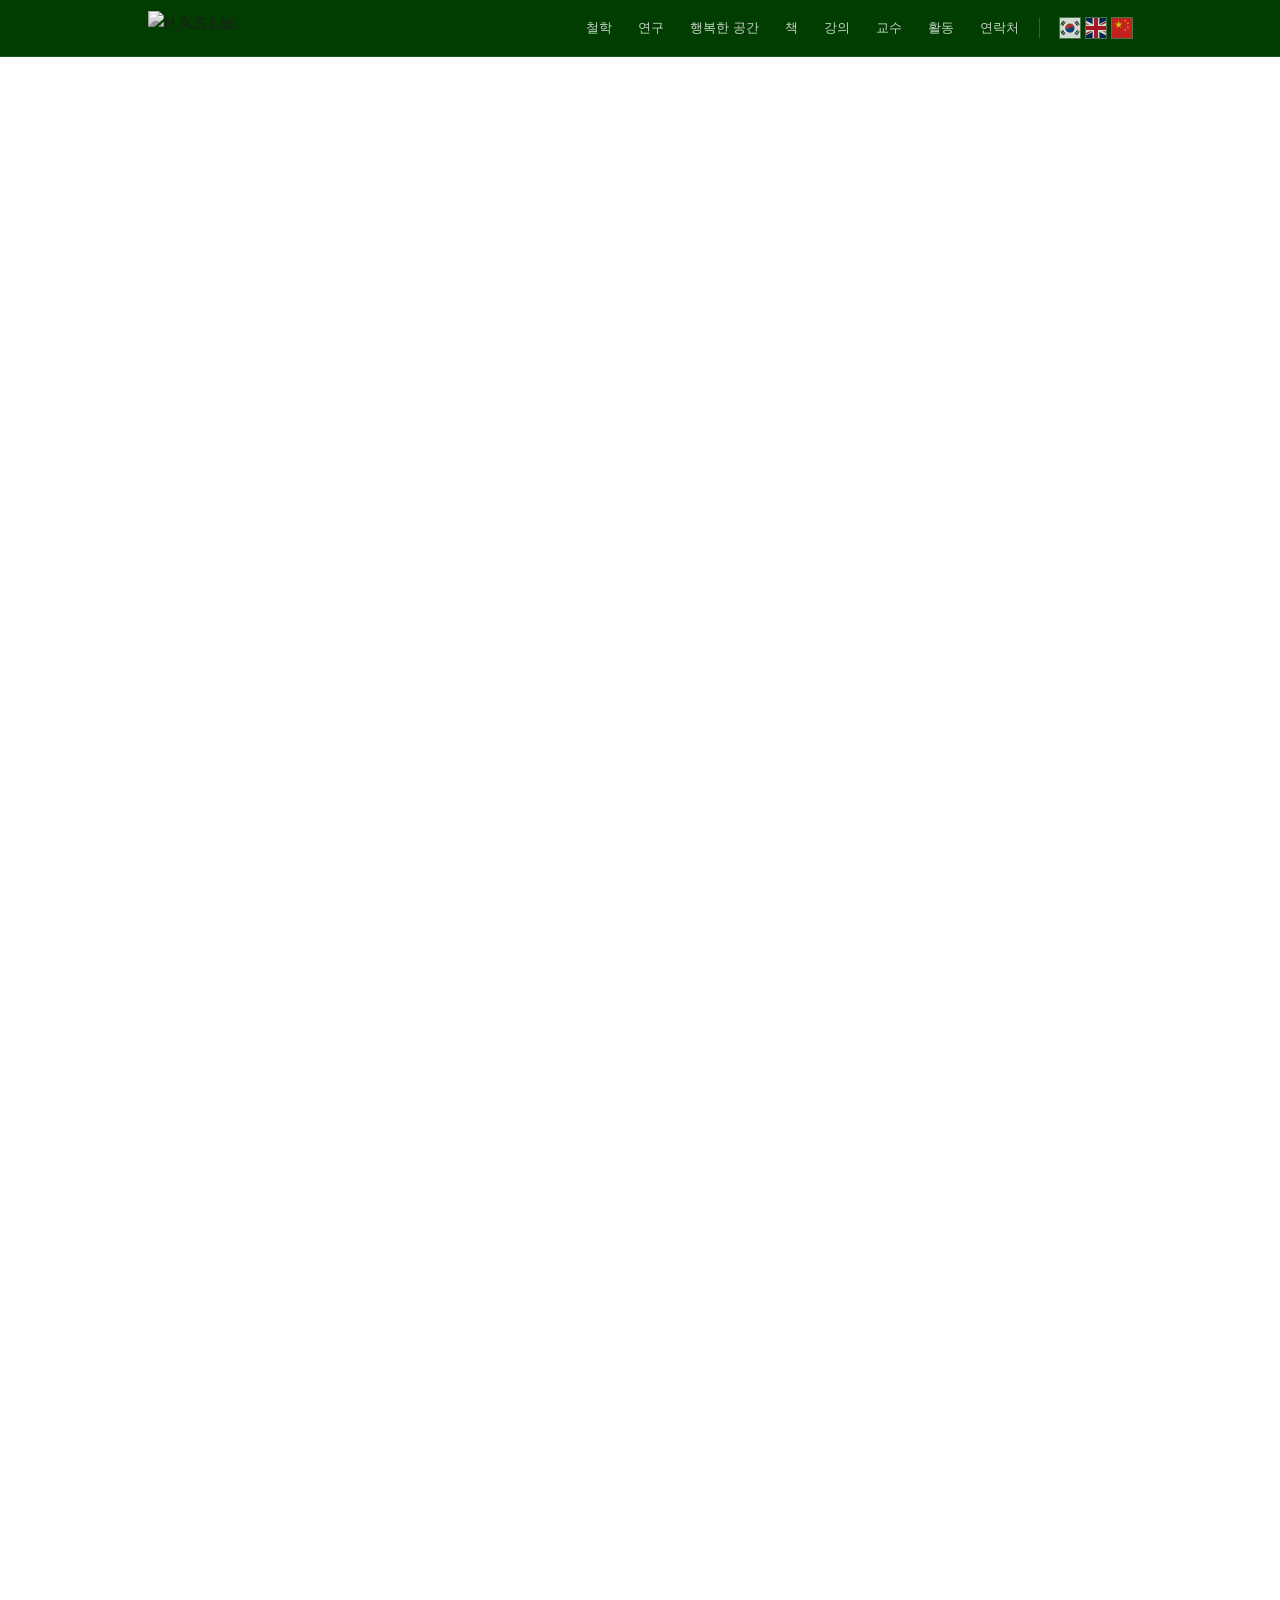
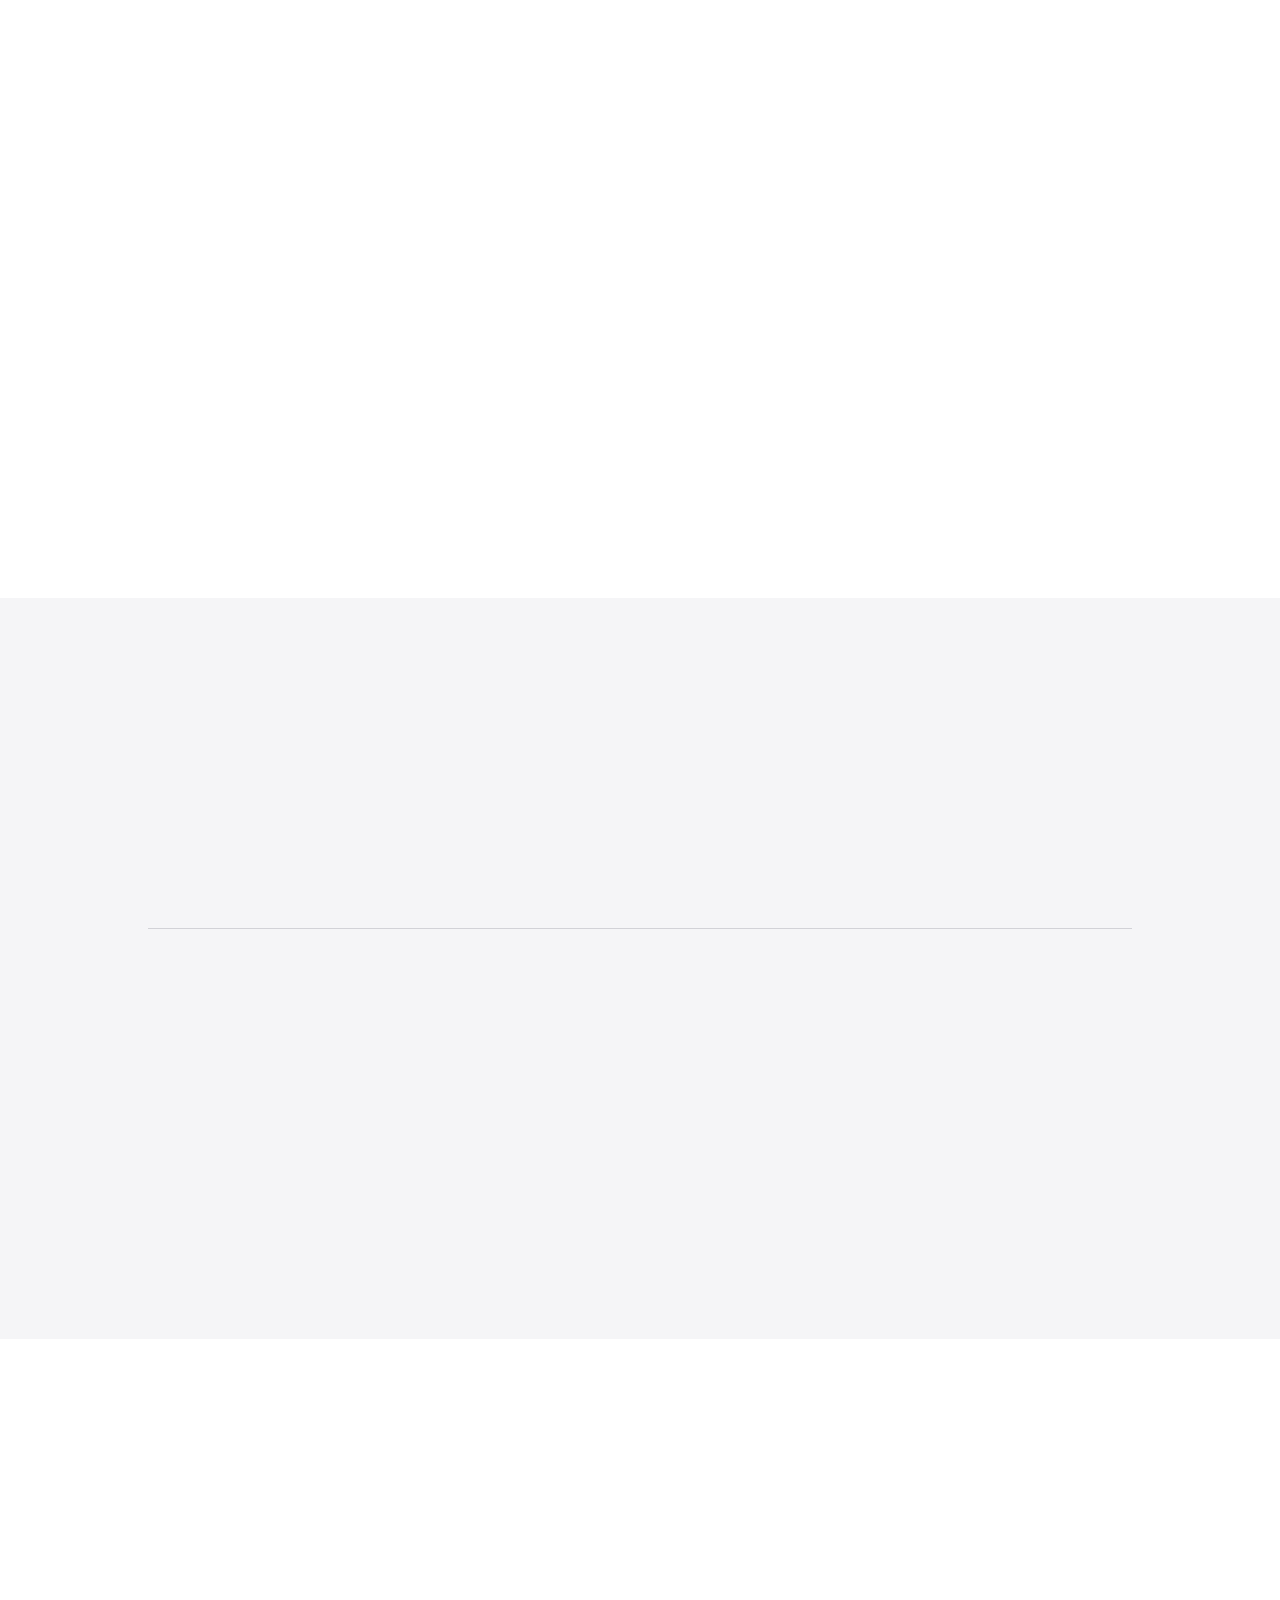
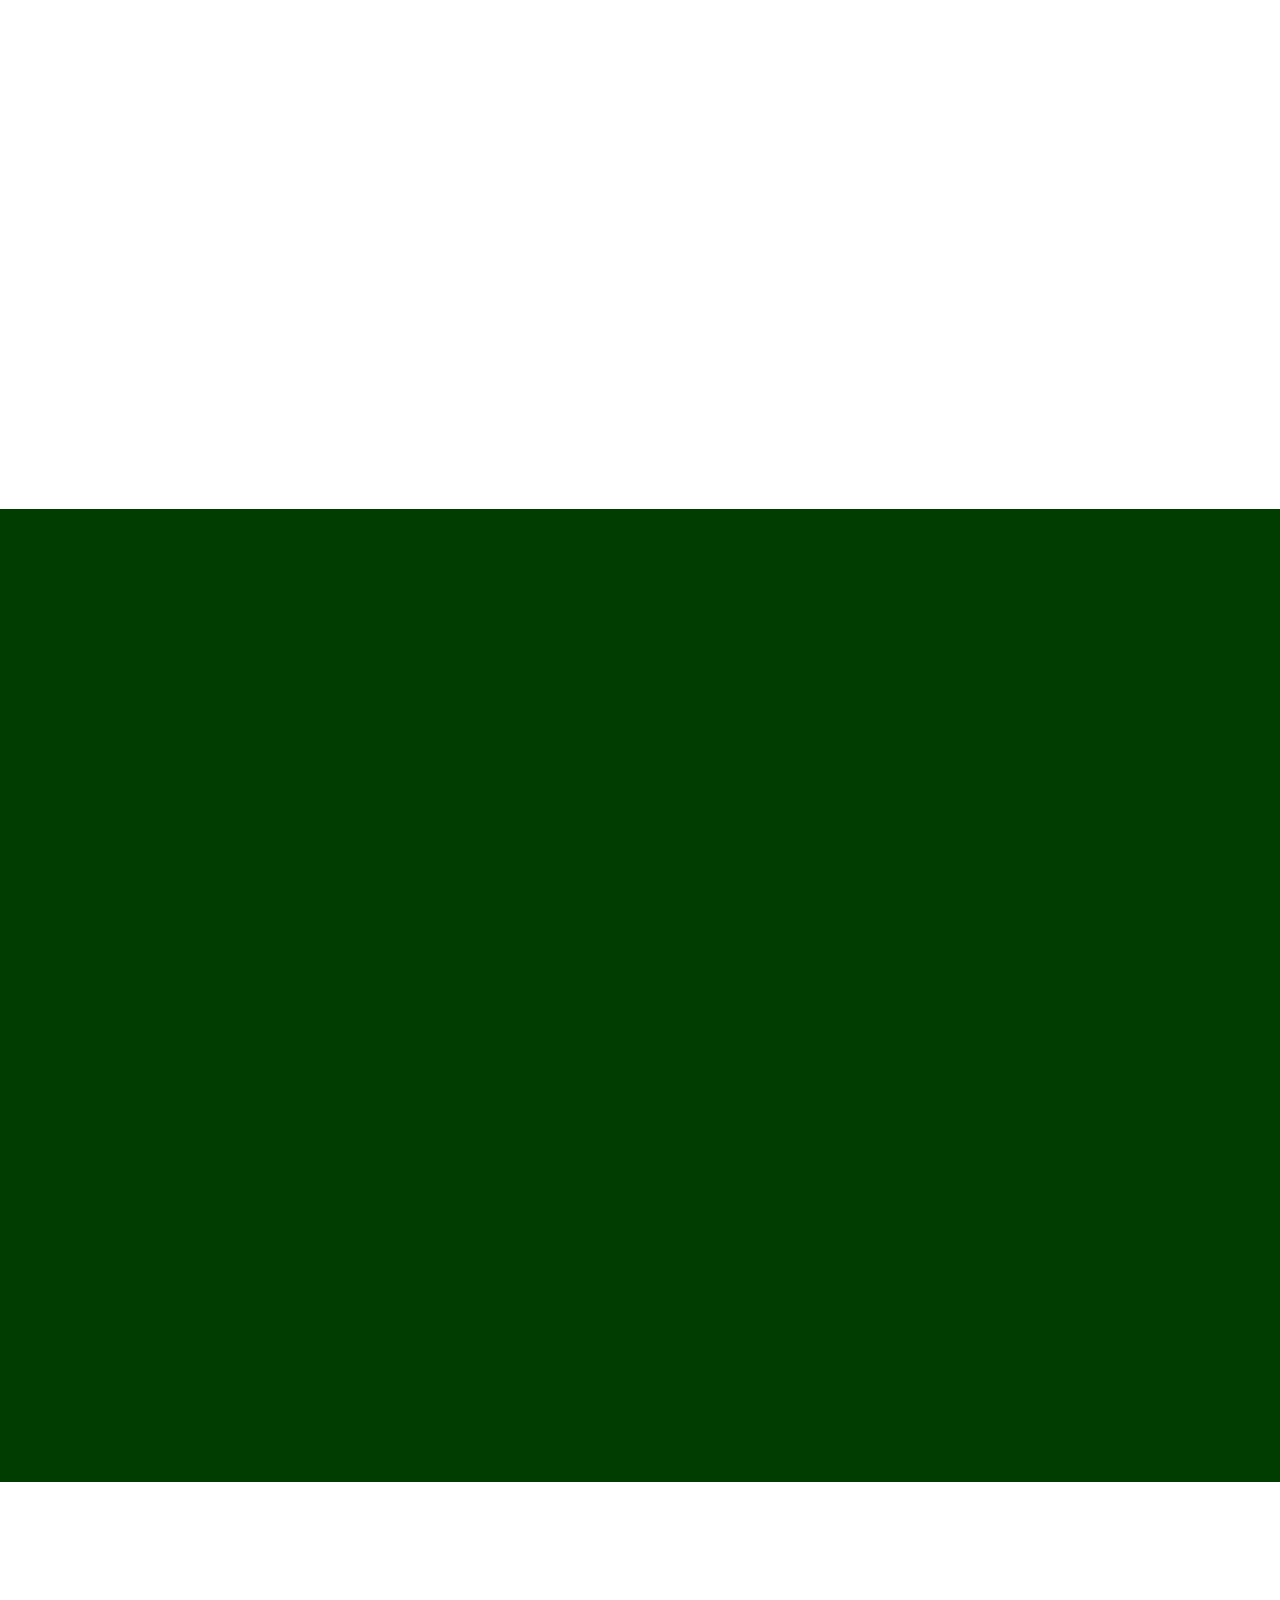
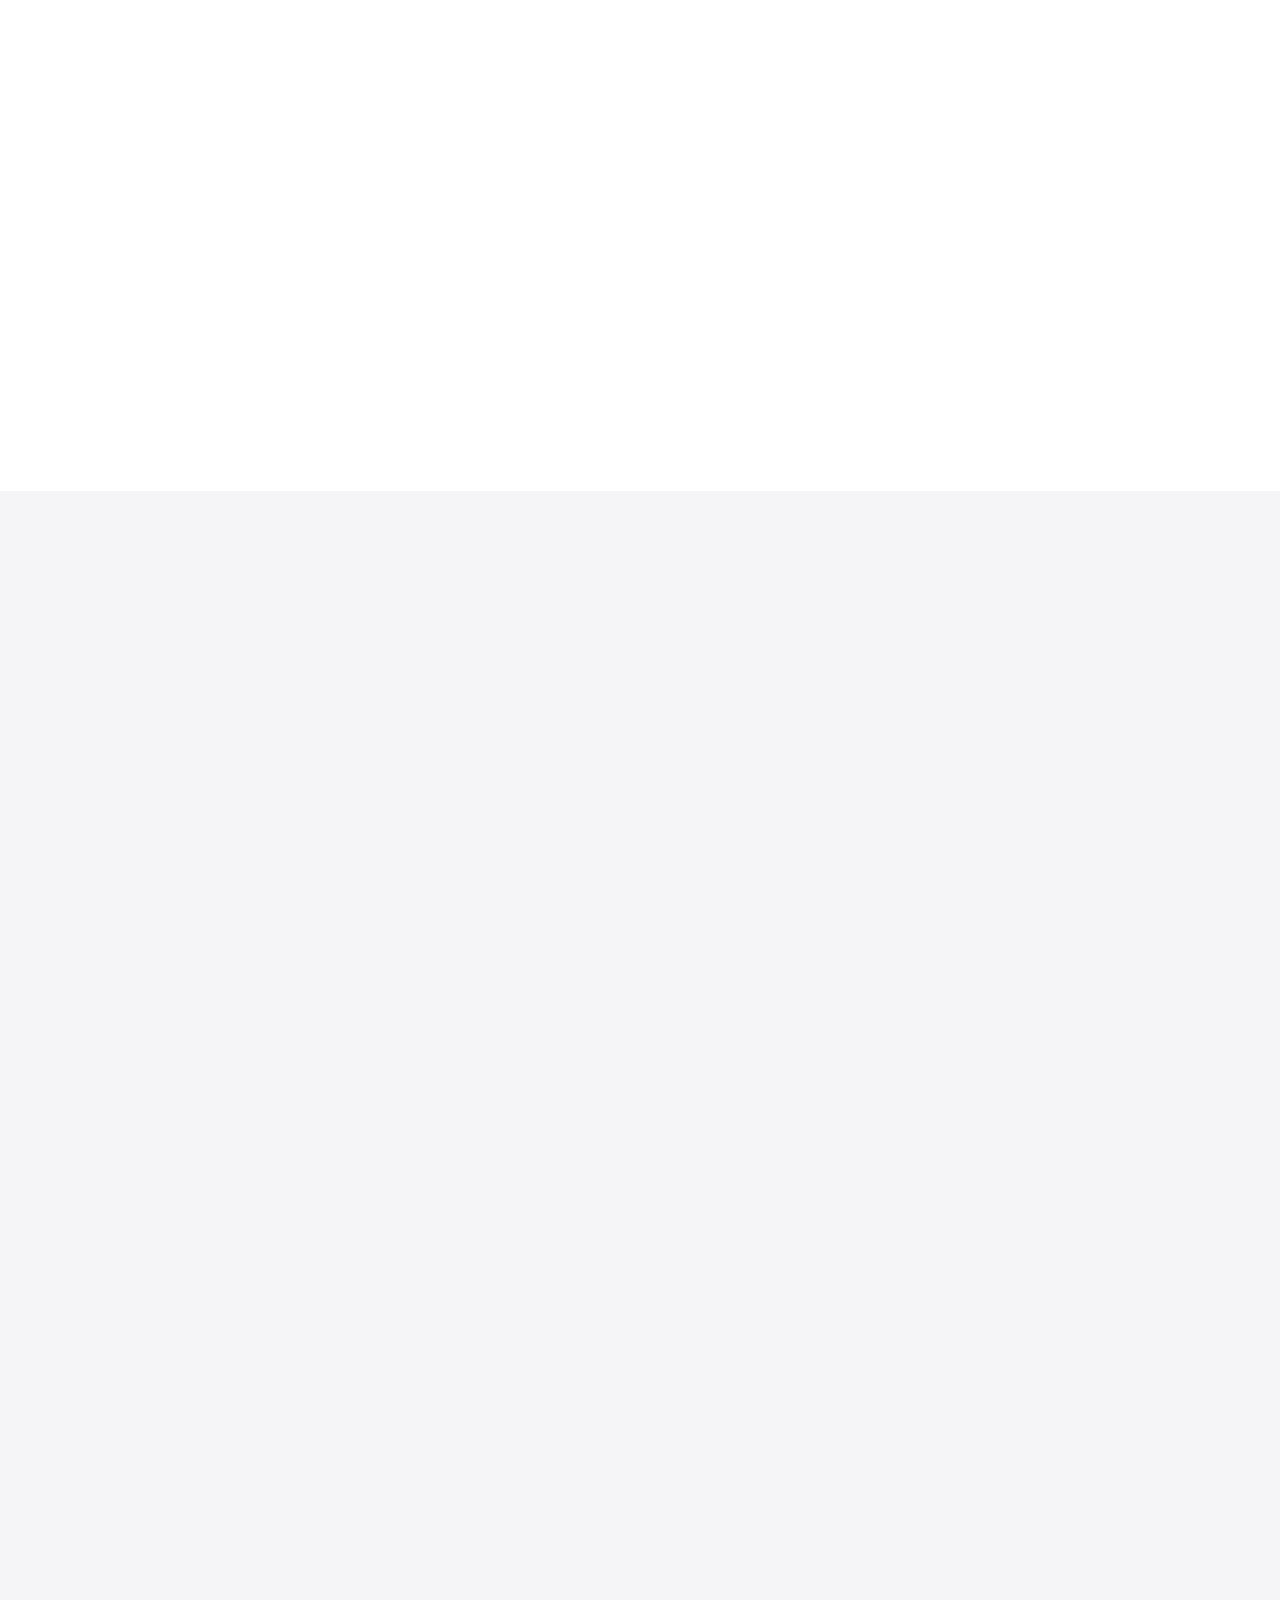
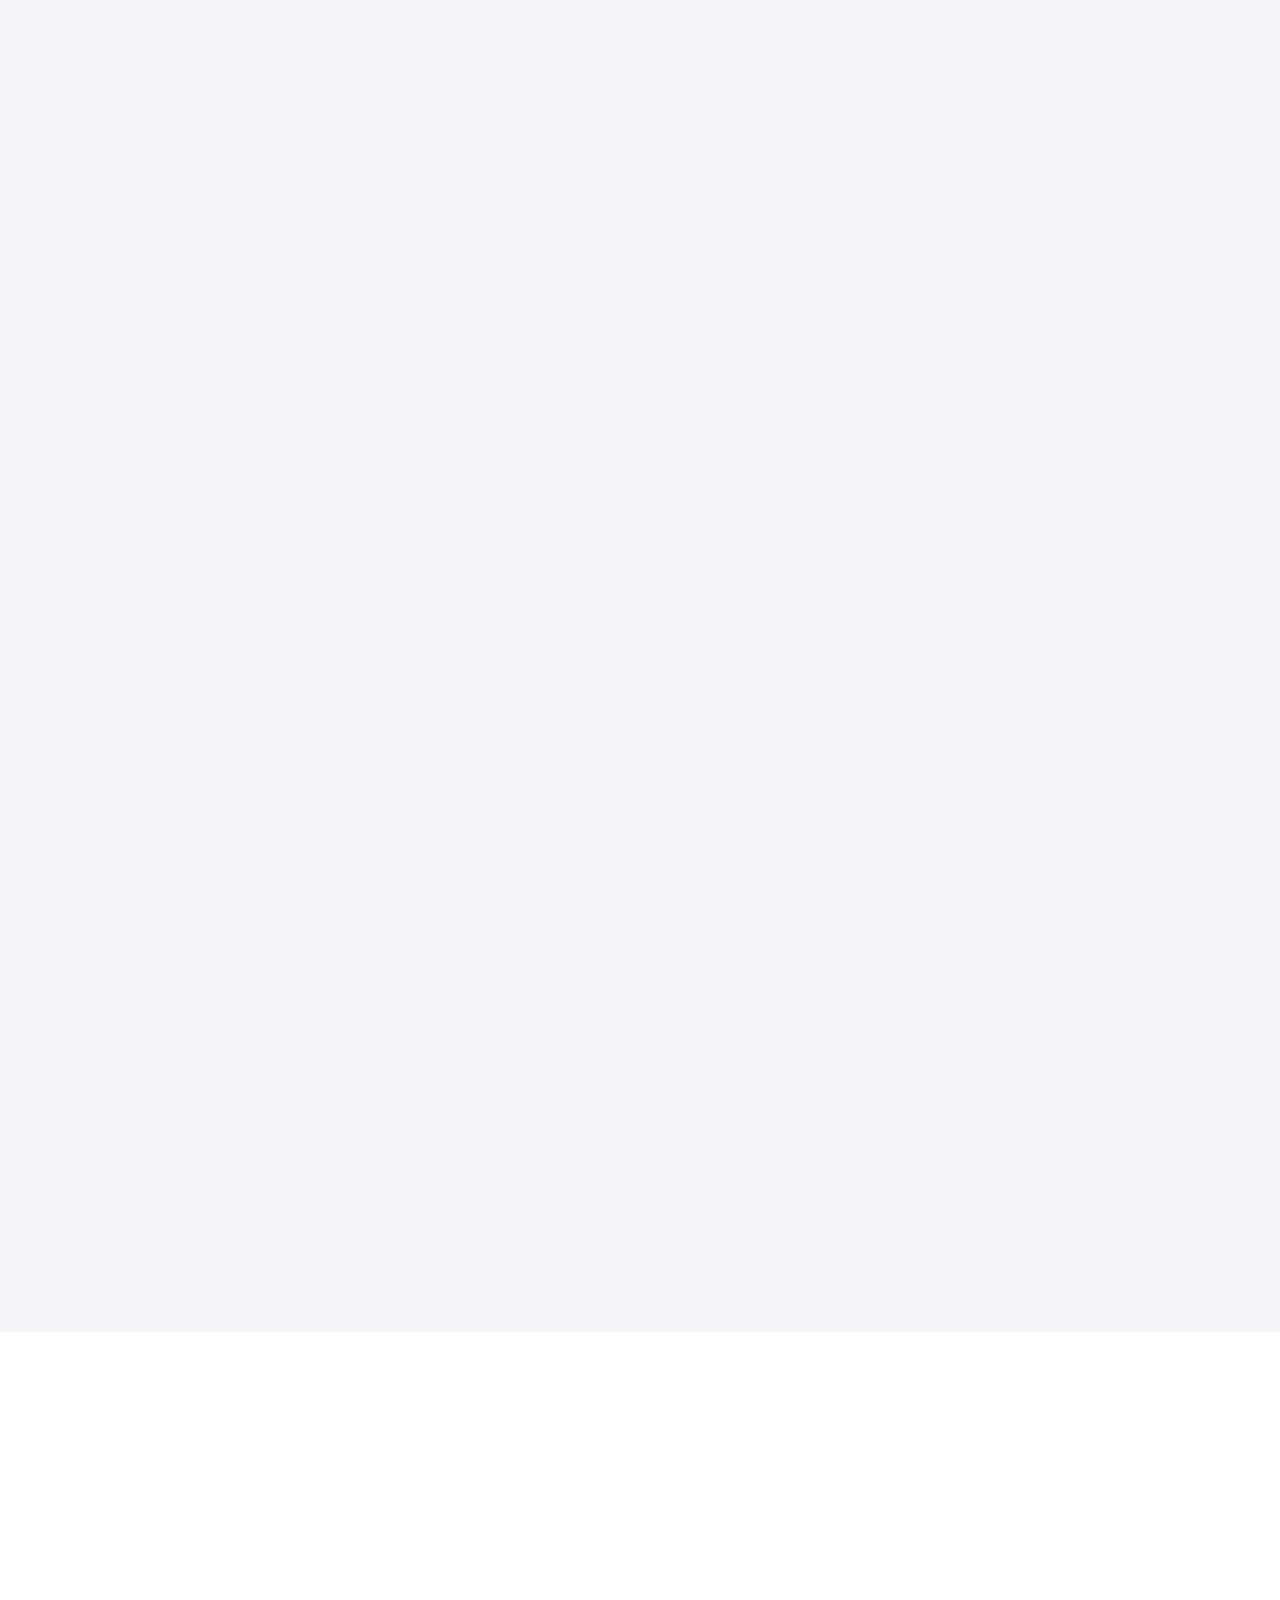
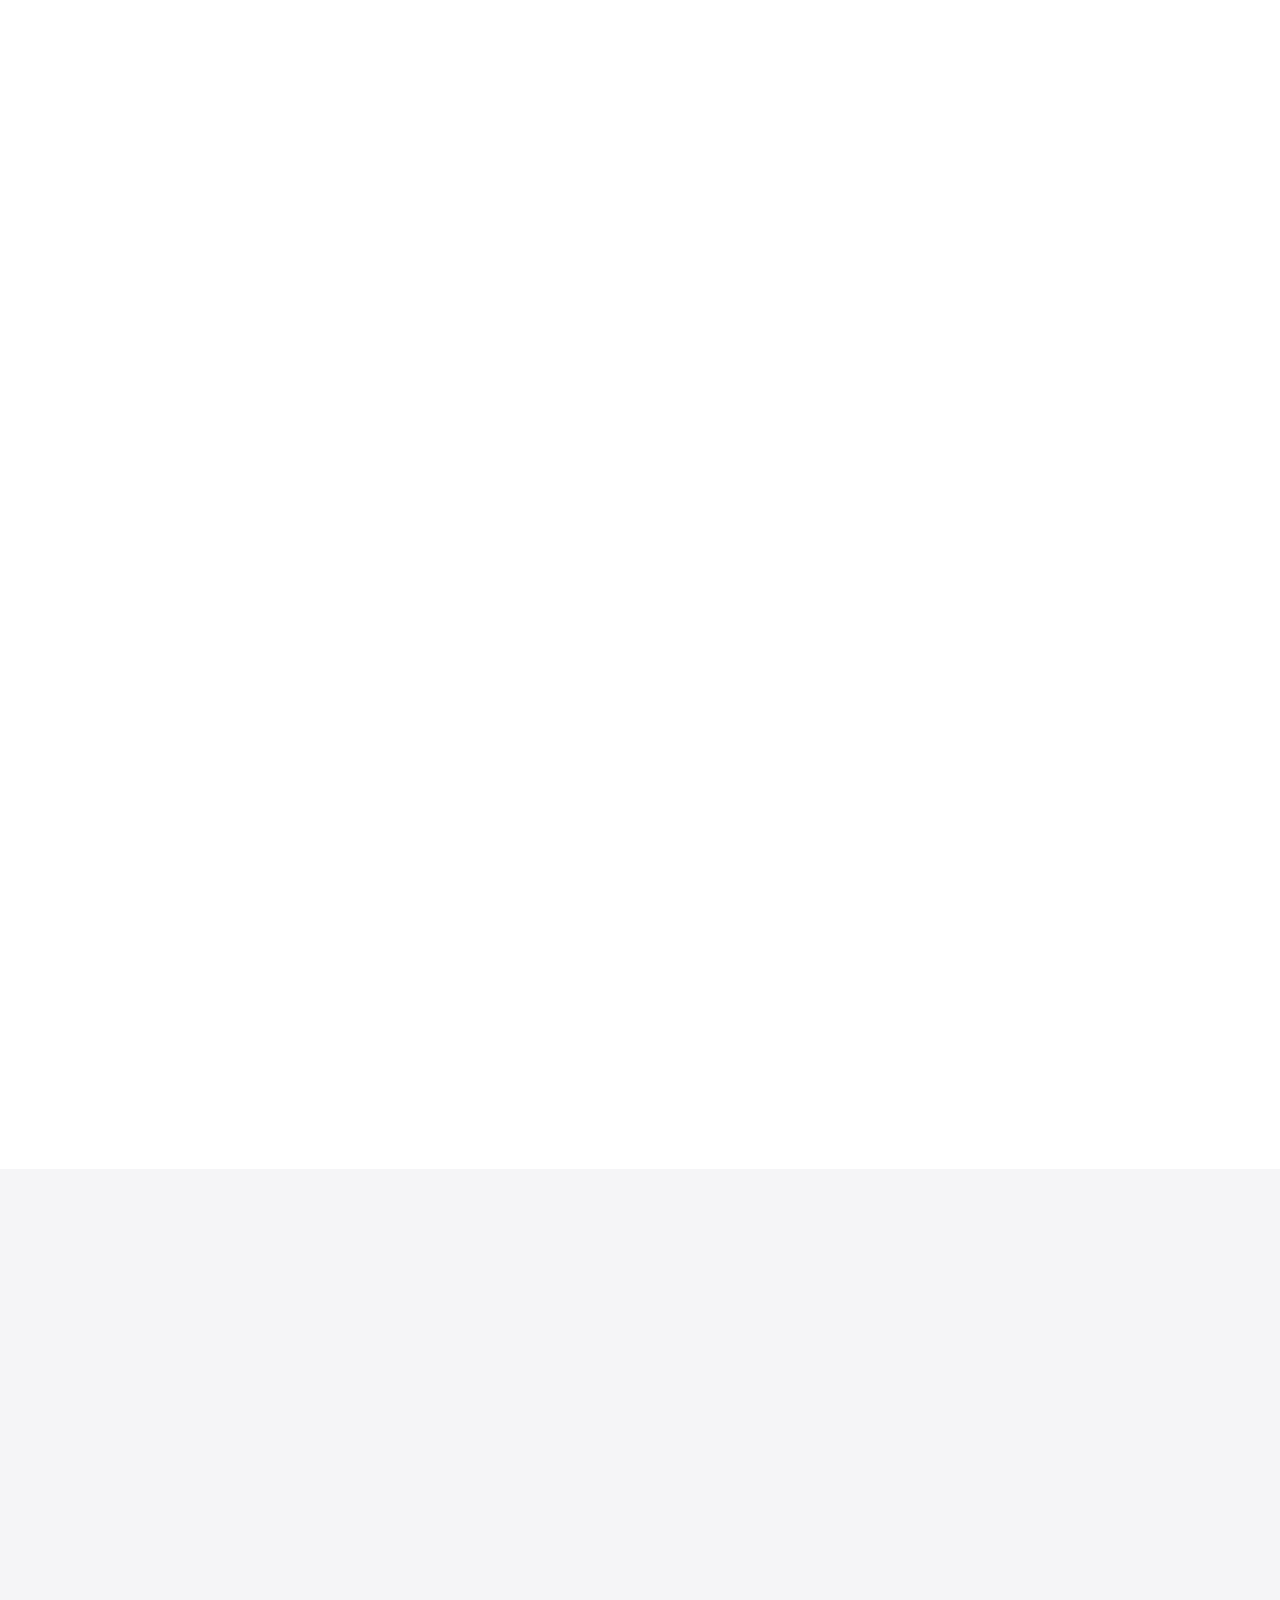
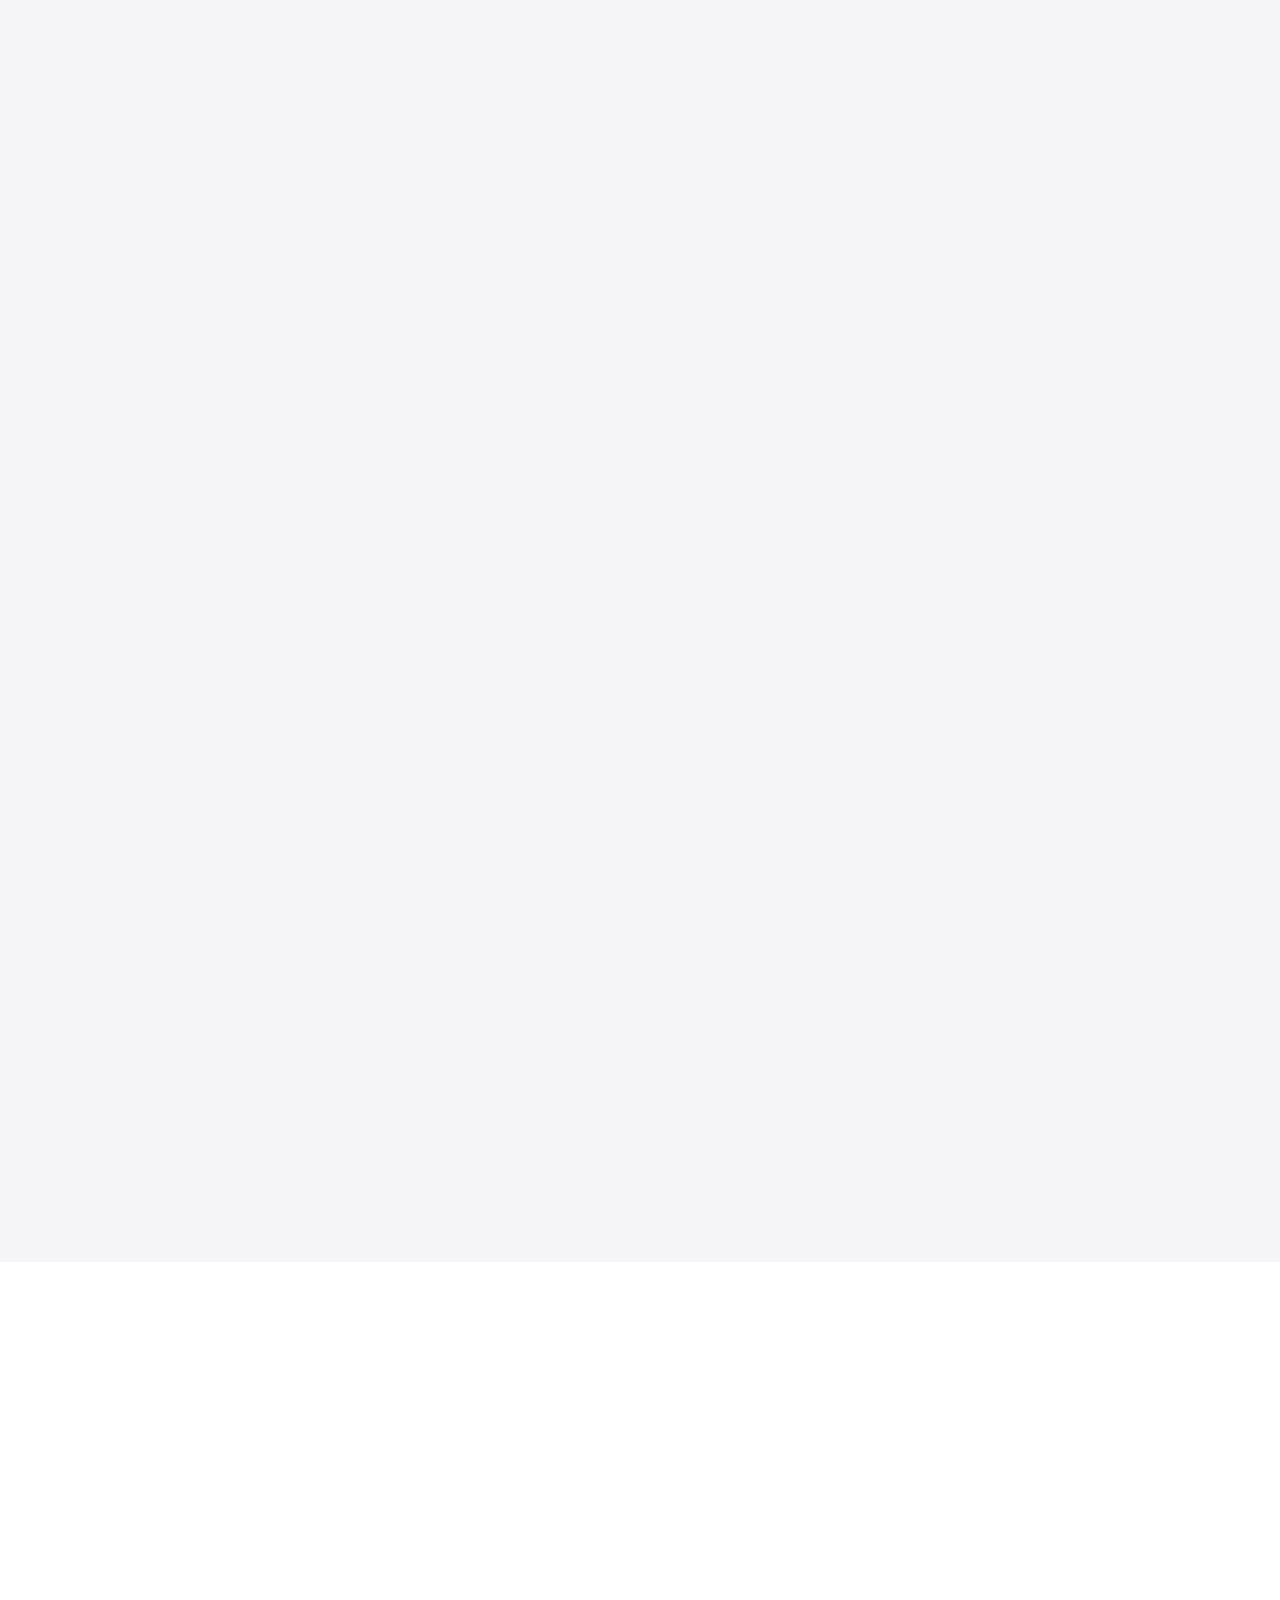
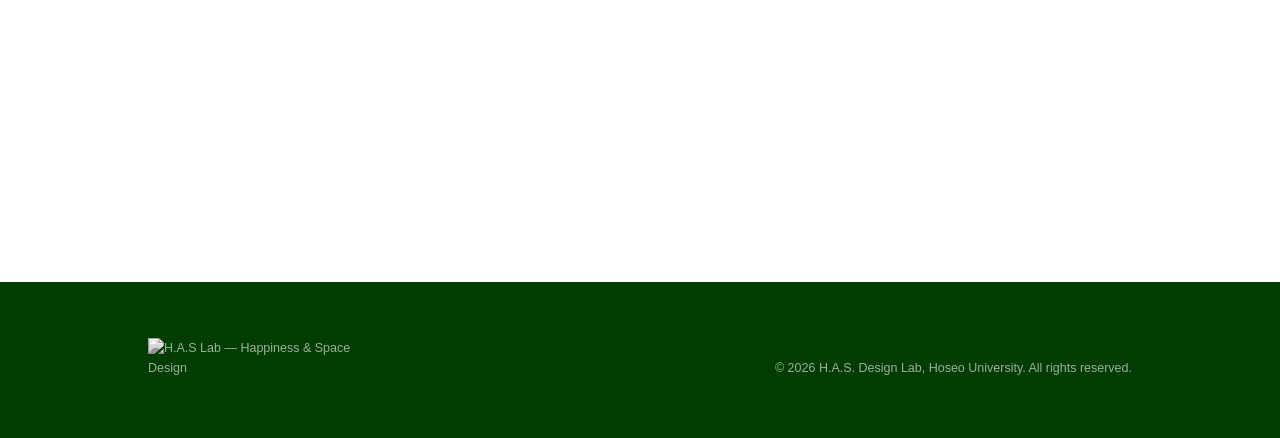
==== commit 703142e1: "Add English headline overlay on main hero image Co-Authored-By: Claude Opus 5.5 <noreply@anthropic.c" ====
--- a/index.html
+++ b/index.html
@@ -28,6 +28,12 @@
   .joined a:hover { border-color: var(--green); color: var(--green); background: var(--green-tint); }
   .hero-image { height: clamp(320px, 62vw, 680px); overflow: hidden; }
   .hero-image img { object-position: center 70%; }
+  .hero-image { position: relative; }
+  .hero-image::after { content: ""; position: absolute; inset: 0; background: linear-gradient(90deg, rgba(1,30,0,.78) 0%, rgba(1,30,0,.45) 45%, rgba(1,30,0,0) 80%), linear-gradient(0deg, rgba(1,30,0,.55) 0%, rgba(1,30,0,0) 45%); }
+  .hero-copy { position: absolute; inset: 0; z-index: 1; display: flex; flex-direction: column; justify-content: center; color: #fff; }
+  .hero-copy .en { font-size: clamp(44px, 9vw, 120px); line-height: .98; letter-spacing: -.045em; font-weight: 800; }
+  .hero-copy .en em { font-style: normal; color: var(--green-mint); }
+  .hero-copy .ko { margin-top: clamp(16px, 2.4vw, 32px); max-width: 560px; font-size: clamp(15px, 1.6vw, 19px); line-height: 1.75; color: rgba(255,255,255,.88); }
 
   /* Intro statement */
   .intro { text-align: center; }
@@ -224,7 +230,15 @@
     </div>
   </div>
 </header>
-<div class="hero-image reveal"><img src="assets/janeswalk.jpg" alt="호서대학교 아산캠퍼스 제인스 워크 활동 단체 사진"></div>
+<div class="hero-image reveal">
+  <img src="assets/janeswalk.jpg" alt="호서대학교 아산캠퍼스 제인스 워크 활동 단체 사진">
+  <div class="hero-copy">
+    <div class="wrap">
+      <p class="en" lang="en">Designing<br><em>Happy Spaces</em>.</p>
+      <p class="ko">공간 디자인으로 행복한 공간을 만듭니다. H.A.S. Design Lab은 사람의 심리와 행태를 실험으로 읽어 내고, 모두의 일상이 조금 더 행복해지는 공간을 설계합니다.</p>
+    </div>
+  </div>
+</div>
 
 <section class="intro">
   <div class="wrap">
--- a/assets/site.css
+++ b/assets/site.css
@@ -0,0 +1,166 @@
+:root {
+  --green: #013d00;
+  --green-deep: #013d00;
+  --green-soft: #2f6b2c;
+  --green-mint: #a8d5a2;
+  --green-tint: #eef5ec;
+  --ink: #1d1d1f;
+  --ink-2: #515154;
+  --ink-3: #86868b;
+  --line: #d2d2d7;
+  --line-2: #ececf0;
+  --bg: #ffffff;
+  --bg-alt: #f5f5f7;
+  --maxw: 1080px;
+  --gutter: clamp(20px, 5vw, 48px);
+}
+* { box-sizing: border-box; margin: 0; padding: 0; }
+html { scroll-behavior: smooth; -webkit-text-size-adjust: 100%; }
+body {
+  font-family: "Pretendard Variable", Pretendard, -apple-system, BlinkMacSystemFont, "SF Pro Display", "Apple SD Gothic Neo", sans-serif;
+  color: var(--ink);
+  background: var(--bg);
+  line-height: 1.6;
+  word-break: keep-all;
+  -webkit-font-smoothing: antialiased;
+}
+img { display: block; width: 100%; height: 100%; object-fit: cover; filter: grayscale(1); }
+a { color: inherit; text-decoration: none; }
+button { font: inherit; color: inherit; }
+.wrap { max-width: var(--maxw); margin: 0 auto; padding: 0 var(--gutter); }
+
+/* ---------- Nav ---------- */
+.nav {
+  position: sticky; top: 0; z-index: 50;
+  background: var(--green);
+  border-bottom: 1px solid rgba(255,255,255,.12);
+}
+.nav .wrap { display: flex; align-items: center; justify-content: space-between; height: 56px; }
+.nav-logo { display: flex; align-items: center; flex-shrink: 0; }
+.nav-logo img { height: 34px; width: auto; object-fit: contain; }
+.nav-links { display: flex; gap: 26px; font-size: 13px; color: rgba(255,255,255,.78); }
+.nav-links a { transition: color .2s; white-space: nowrap; }
+.nav-links a:hover, .nav-links a[aria-current="page"] { color: #fff; }
+.nav-links a[aria-current="page"] { font-weight: 600; }
+.nav-toggle { display: none; background: none; border: 0; width: 32px; height: 32px; cursor: pointer; }
+.nav-toggle span { display: block; width: 18px; height: 1.5px; background: #fff; margin: 5px auto; transition: transform .3s; }
+
+/* Language (Google Translate) */
+.nav .wrap { gap: 20px; }
+.nav-links { margin-left: auto; }
+.lang { display: flex; gap: 6px; flex-shrink: 0; padding-left: 20px; border-left: 1px solid rgba(255,255,255,.2); }
+.lang a { display: block; width: 20px; height: 20px; outline: 1px solid rgba(255,255,255,.35); outline-offset: 0; opacity: .82; transition: opacity .2s, outline-color .2s; }
+.lang a:hover, .lang a[aria-current="true"] { opacity: 1; outline-color: #fff; }
+.lang svg { display: block; width: 100%; height: 100%; }
+/* Google 번역 기본 UI 숨김 */
+body { top: 0 !important; position: static !important; }
+iframe.skiptranslate, .goog-te-banner-frame, #goog-gt-tt, .goog-te-balloon-frame, #google_translate_element, .VIpgJd-ZVi9od-ORHb-OEVmcd { display: none !important; }
+.goog-text-highlight { background: none !important; box-shadow: none !important; }
+
+/* ---------- Common type ---------- */
+section { padding: clamp(88px, 12vw, 150px) 0; }
+.section-alt { background: var(--bg-alt); }
+.kicker { font-size: 13px; font-weight: 600; letter-spacing: .14em; text-transform: uppercase; color: var(--green); margin-bottom: 16px; }
+.eyebrow { font-size: 14px; font-weight: 600; color: var(--green); letter-spacing: .02em; margin-bottom: 18px; }
+h2 { font-size: clamp(32px, 5vw, 56px); line-height: 1.12; letter-spacing: -.03em; font-weight: 700; }
+.section-lead { margin-top: 22px; max-width: 640px; font-size: clamp(17px, 1.8vw, 20px); color: var(--ink-2); }
+.link-arrow { color: var(--green); font-weight: 500; }
+.link-arrow::after { content: " ›"; font-size: 1.1em; }
+.link-arrow:hover { text-decoration: underline; text-underline-offset: 3px; }
+
+/* Page hero (sub pages) */
+.page-hero { padding: clamp(80px, 12vw, 140px) 0 clamp(56px, 8vw, 96px); }
+.page-hero h1 { font-size: clamp(40px, 7vw, 84px); line-height: 1.08; letter-spacing: -.035em; font-weight: 700; }
+.page-hero h1 em { font-style: normal; color: var(--green); }
+.page-hero .lead { margin-top: 28px; max-width: 700px; font-size: clamp(17px, 2vw, 21px); color: var(--ink-2); }
+.page-hero .meta { margin-top: 36px; display: flex; flex-wrap: wrap; gap: 0; border-top: 1px solid var(--line); }
+.page-hero .meta div { padding: 18px 36px 0 0; margin-right: 36px; }
+.page-hero .meta dt { font-size: 12px; font-weight: 600; letter-spacing: .12em; text-transform: uppercase; color: var(--ink-3); }
+.page-hero .meta dd { font-size: 16px; font-weight: 600; margin-top: 2px; }
+
+/* Footer */
+footer { background: var(--green); padding: 56px 0 60px; font-size: 12.5px; color: rgba(255,255,255,.6); }
+footer .wrap { display: flex; justify-content: space-between; align-items: flex-end; gap: 24px; flex-wrap: wrap; }
+footer img { width: 220px; height: auto; object-fit: contain; }
+footer a { color: rgba(255,255,255,.85); }
+footer a:hover { color: #fff; }
+
+/* Reveal */
+.reveal { opacity: 0; transform: translateY(28px); transition: opacity 1s cubic-bezier(.2,.7,.2,1), transform 1s cubic-bezier(.2,.7,.2,1); }
+.reveal.in { opacity: 1; transform: none; }
+@media (prefers-reduced-motion: reduce) {
+  .reveal { opacity: 1; transform: none; transition: none; }
+  html { scroll-behavior: auto; }
+}
+
+@media (max-width: 960px) {
+  .nav-toggle { display: block; }
+  .lang { margin-left: auto; padding-left: 0; border-left: 0; }
+  .nav-links {
+    position: absolute; top: 56px; left: 0; right: 0;
+    flex-direction: column; gap: 0; padding: 8px var(--gutter) 20px;
+    background: var(--green);
+    border-bottom: 1px solid rgba(255,255,255,.08);
+    font-size: 17px; display: none;
+  }
+  .nav-links a { padding: 12px 0; border-bottom: 1px solid rgba(255,255,255,.12); }
+  .nav.open .nav-links { display: flex; }
+  .nav.open .nav-toggle span:first-child { transform: translateY(3.25px) rotate(45deg); }
+  .nav.open .nav-toggle span:last-child { transform: translateY(-3.25px) rotate(-45deg); }
+}
+
+/* ---------- Popup pages ---------- */
+.embed .nav, .embed footer { display: none; }
+.embed .page-hero { padding-top: 48px; }
+body.popup-lock { overflow: hidden; }
+.popup { position: fixed; inset: 0; z-index: 100; background: rgba(0,0,0,.55); display: none; align-items: center; justify-content: center; padding: 24px; }
+.popup.open { display: flex; }
+.popup-box { width: min(980px, 100%); height: min(88vh, 960px); background: var(--bg); border-radius: 14px; overflow: hidden; display: flex; flex-direction: column; box-shadow: 0 24px 80px rgba(0,0,0,.3); }
+.popup-bar { display: flex; align-items: center; gap: 16px; padding: 10px 12px 10px 22px; background: var(--green); color: #fff; font-size: 14px; font-weight: 600; }
+.popup-bar span { flex: 1; min-width: 0; overflow: hidden; text-overflow: ellipsis; white-space: nowrap; }
+.popup-bar a { font-size: 13px; font-weight: 500; color: rgba(255,255,255,.8); white-space: nowrap; }
+.popup-bar a:hover { color: #fff; }
+.popup-close { background: none; border: 0; width: 36px; height: 36px; border-radius: 50%; cursor: pointer; color: #fff; font-size: 22px; line-height: 1; }
+.popup-close:hover { background: rgba(255,255,255,.15); }
+.popup iframe { flex: 1; width: 100%; border: 0; background: var(--bg); }
+@media (max-width: 640px) {
+  .popup { padding: 0; }
+  .popup-box { height: 100%; border-radius: 0; }
+}
+
+/* ---------- Document pages (research / projects / lab-plan) ---------- */
+.doc-sec { padding: clamp(56px, 8vw, 96px) 0; border-top: 1px solid var(--line-2); }
+.doc-sec h2 { font-size: clamp(26px, 3.6vw, 40px); }
+.doc-sec .section-lead { margin-top: 14px; }
+.stat-row { display: grid; grid-template-columns: repeat(4, 1fr); border-top: 1px solid var(--line); margin-top: 36px; }
+.stat-row div { padding: 20px 20px 0 0; }
+.stat-row b { display: block; font-size: clamp(34px, 4.4vw, 52px); line-height: 1.1; font-weight: 700; letter-spacing: -.03em; color: var(--green); }
+.stat-row span { font-size: 13px; color: var(--ink-3); }
+.doc-list { list-style: none; margin-top: 28px; border-top: 1px solid var(--line); }
+.doc-list li { display: grid; grid-template-columns: 110px 1fr auto; gap: 6px 24px; padding: 18px 0; border-bottom: 1px solid var(--line-2); align-items: baseline; }
+.doc-list.two li { grid-template-columns: 240px 1fr; }
+.doc-list .when { font-size: 13px; font-weight: 600; color: var(--ink-3); font-variant-numeric: tabular-nums; }
+.doc-list .what { font-weight: 600; }
+.doc-list .what small { display: block; margin-top: 4px; font-size: 14.5px; font-weight: 400; color: var(--ink-2); }
+.doc-list .tag { font-size: 12px; color: var(--green); background: var(--green-tint); border: 1px solid var(--green-mint); padding: 2px 10px; border-radius: 999px; white-space: nowrap; }
+.doc-list ul { padding-left: 18px; color: var(--ink-2); font-size: 15px; }
+.cards { display: grid; grid-template-columns: repeat(auto-fit, minmax(220px, 1fr)); gap: 16px; margin-top: 28px; }
+.card { background: var(--bg-alt); border-radius: 14px; padding: 24px; }
+.card .n { font-size: 12px; font-weight: 600; letter-spacing: .12em; color: var(--green); }
+.card h3 { font-size: 18px; margin: 6px 0 10px; letter-spacing: -.01em; }
+.card p, .card ul { font-size: 15px; color: var(--ink-2); }
+.card ul { padding-left: 18px; }
+.prose p { max-width: 780px; margin-top: 18px; font-size: 17px; color: var(--ink-2); }
+.kv { display: grid; grid-template-columns: 140px 1fr; margin-top: 28px; border-top: 1px solid var(--line); }
+.kv dt, .kv dd { padding: 14px 0; border-bottom: 1px solid var(--line-2); }
+.kv dt { font-size: 13px; font-weight: 600; color: var(--ink-3); }
+.kv dd { font-weight: 500; }
+.src { margin-top: 20px; font-size: 12.5px; color: var(--ink-3); }
+.doc-cta { margin-top: 28px; }
+@media (max-width: 640px) {
+  .stat-row { grid-template-columns: repeat(2, 1fr); }
+  .doc-list li, .doc-list.two li { grid-template-columns: 1fr; }
+  .doc-list .tag { justify-self: start; }
+  .kv { grid-template-columns: 1fr; }
+  .kv dt { padding-bottom: 0; border-bottom: 0; }
+}
